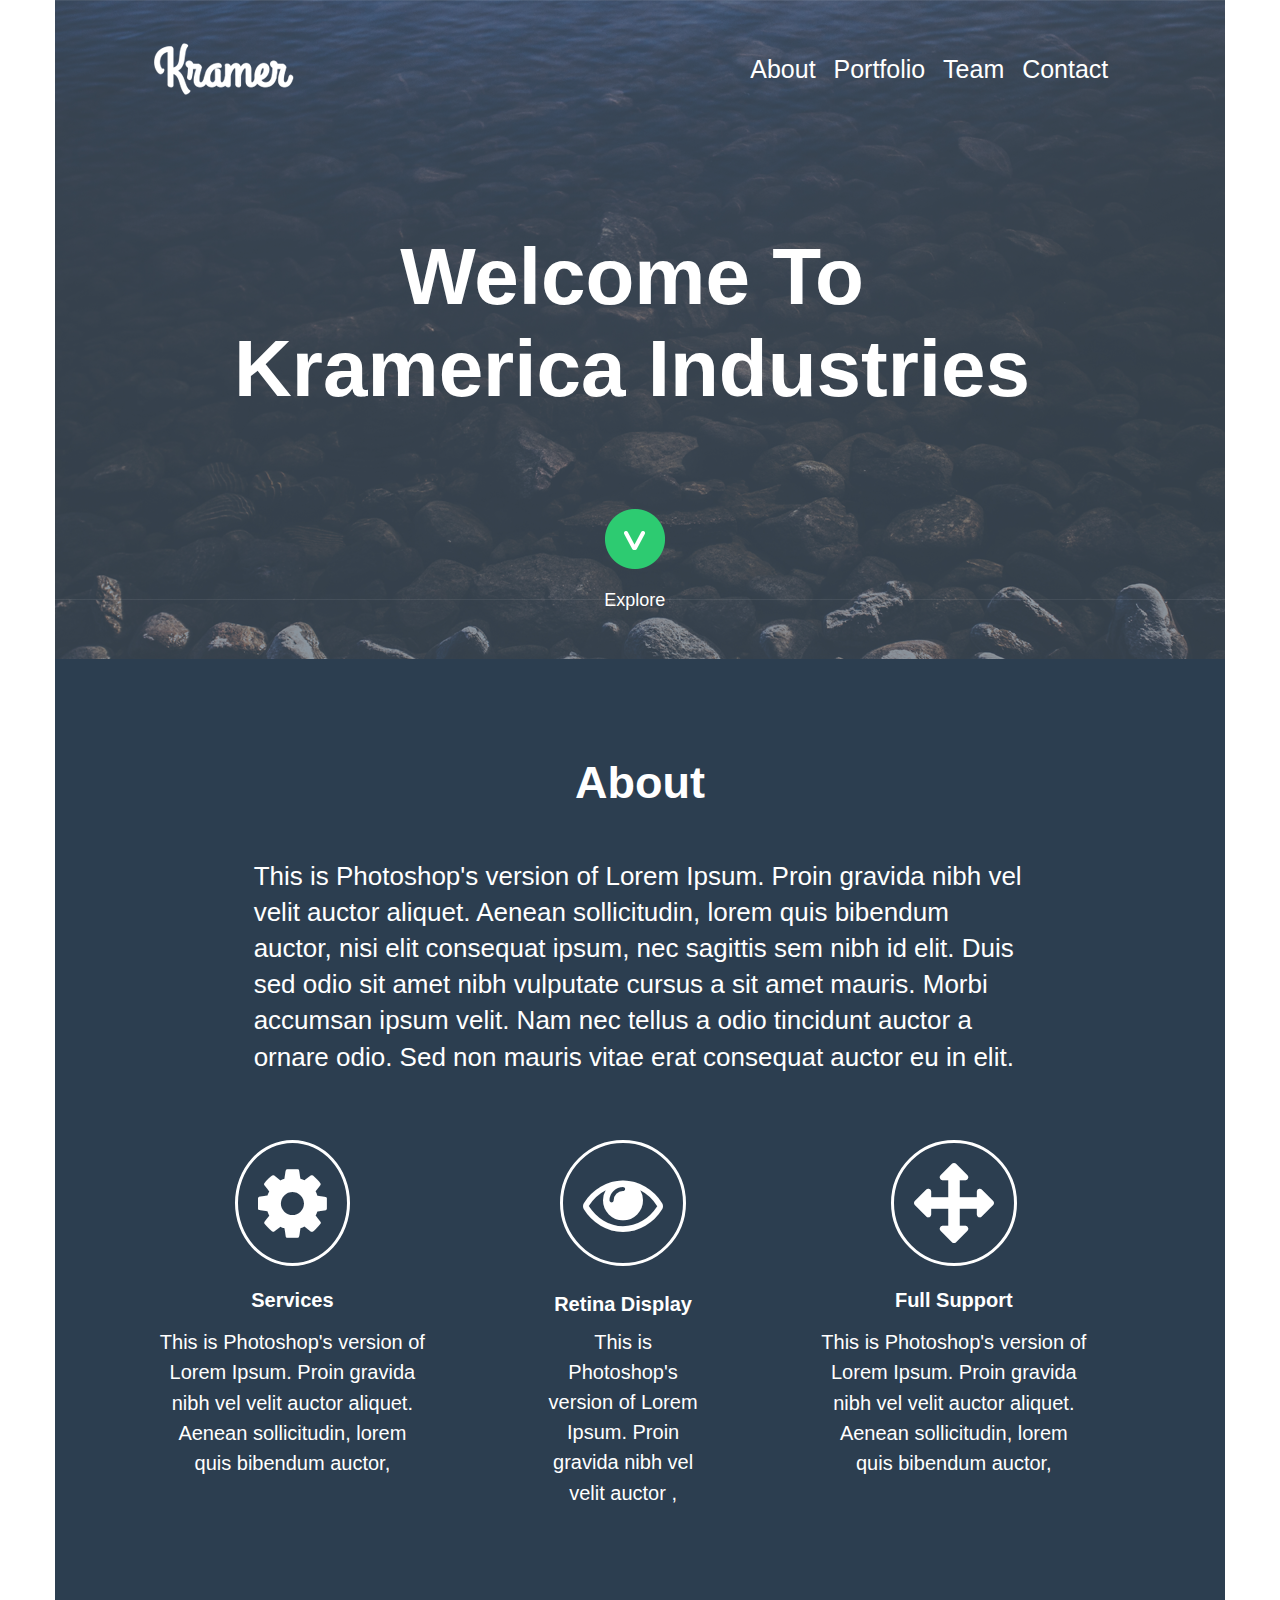
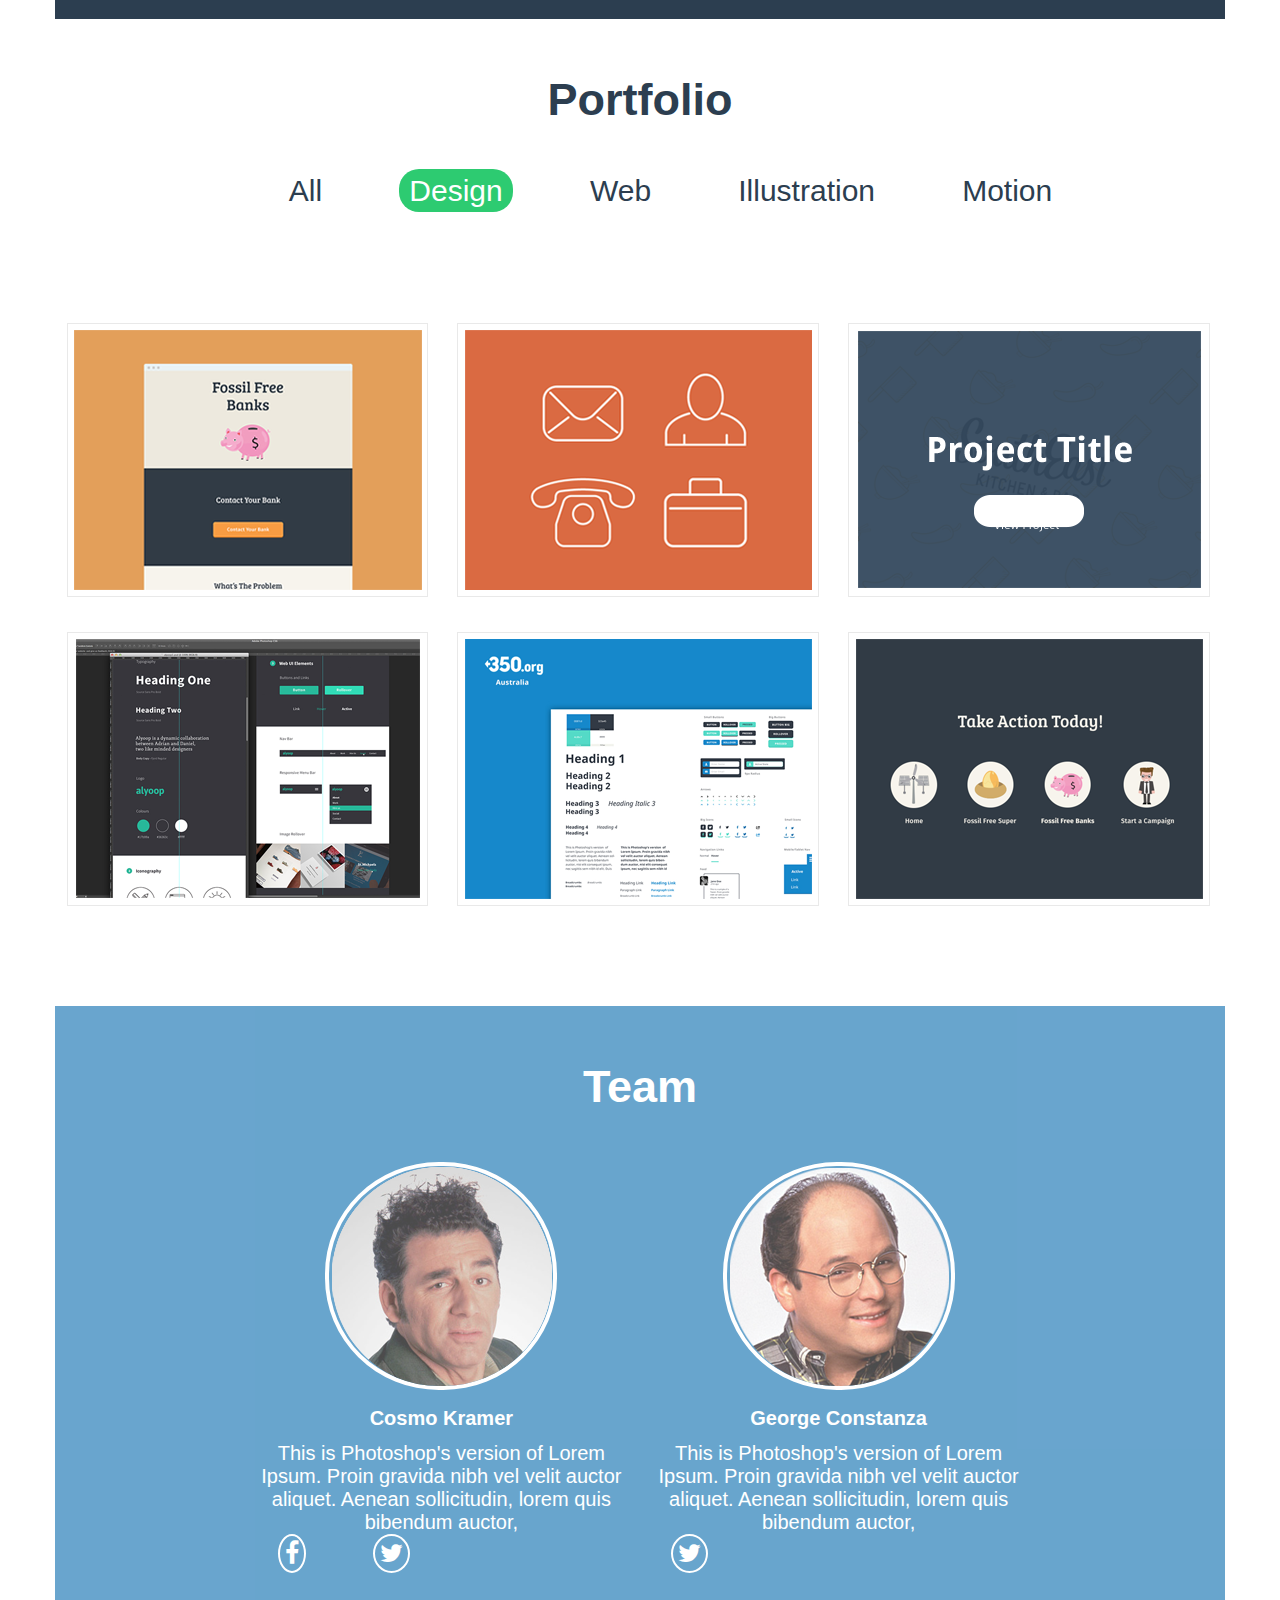
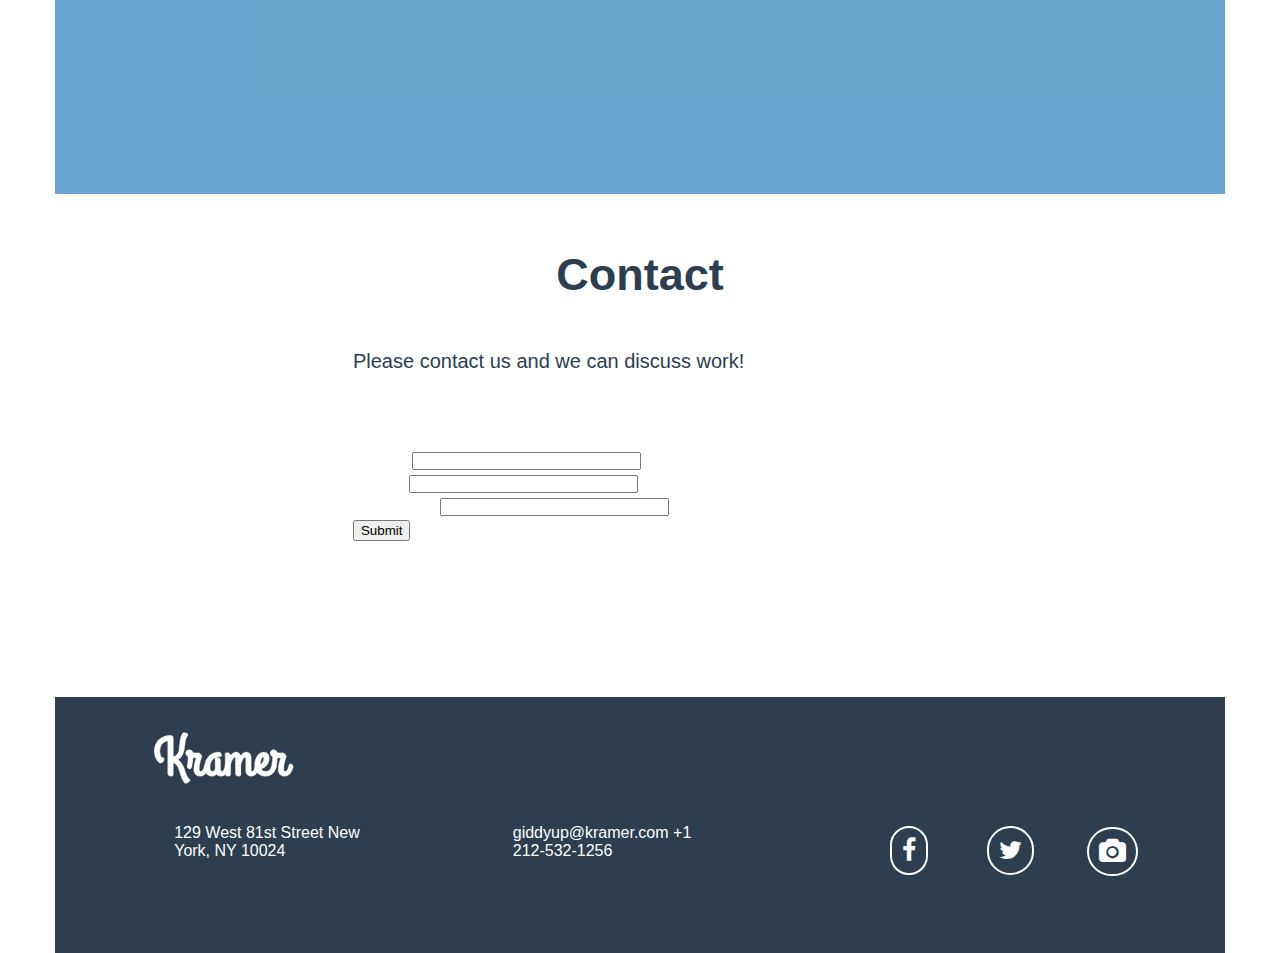
==== dz_10/index.html @ ff77cd56 "Initial commit" ====
<!DOCTYPE html>
<html>
<head>
  <meta charset="utf-8" />
  <title>Index</title>
  <link rel="stylesheet" href="css/style.css" />
  <link href="http://maxcdn.bootstrapcdn.com/font-awesome/4.2.0/css/font-awesome.min.css" rel="stylesheet">
  <link href="/css/print.css" media="print" rel="stylesheet" type="text/css" />
  <!--[if IE]>
    <link href="/css/ie.css" media="screen, projection" rel="stylesheet" type="text/css" />
  <![endif]--> 
</head>

  <body>
    <main class="wrapper">
      <div class="pre-header">
        <div class="video">
            <video autoplay="autoplay" loop="loop" poster="video/fon.png" >
              <source src="video/main-video.webm" type="video/webm">
            </video>
        </div>
        
        <header class="header">
            <h1>
                <a href="index.html">
                    <img src="images/Kramer_logo.png" alt="Kramer" />Kramer
                </a>
            </h1>
            <nav class="nav-main">
                <!-- for mobile-->
                <ul class="mobile-main-menu">
                    <li>&#9776; Menu
                      <ul class="mobile-menu">
                        <li class="active"><a href="#about">About</a></li>
                        <li><a href="#portfolio">Portfolio</a></li>
                        <li><a href="#team">Team</a></li>
                        <li><a href="#contact">Contact</a></li>
                      </ul>    
                    </li>
                </ul> 

                <ul class="main-menu">
                    <li class="active"><a href="#about">About</a></li>
                    <li><a href="#portfolio">Portfolio</a></li>
                    <li><a href="#team">Team</a></li>
                    <li><a href="#contact">Contact</a></li>
                </ul>
            </nav>
        </header>

                
        <h2 class="head-hello">Welcome To Kramerica Industries</h2>
        <button class="head-butt"><a href="#about">Explore</a></button>
      </div>
    
      <section class="about">
          <h3><a name="about">About</a></h3>
          <article class="short-sumary">
                <p>
                  This is Photoshop's version  of Lorem Ipsum. Proin gravida nibh vel velit auctor aliquet. Aenean sollicitudin, lorem quis bibendum auctor, nisi elit consequat ipsum, nec sagittis sem nibh id elit. Duis sed odio sit amet nibh vulputate cursus a sit amet mauris. Morbi accumsan ipsum velit. Nam nec tellus a odio tincidunt auctor a ornare odio. Sed non  mauris vitae erat consequat auctor eu in elit.
                </p>
          </article>
          <ul class="services-info">
            <li>
                <i class="fa fa-cog fa-4x"></i>
                <!--<img src="images/shester.png" alt="Services" />-->
                <h4>Services</h4>
                <p>
                  This is Photoshop's version  of Lorem Ipsum. Proin gravida nibh vel velit auctor aliquet. Aenean sollicitudin, lorem quis bibendum auctor,
                </p>
            </li>
            <li>
                <i class="fa fa-eye fa-4x"></i>
                <!--<img src="images/oko.png" alt="Retina Display" />-->
                <h4>Retina Display</h4>
                <p>
                  This is Photoshop's version  of Lorem Ipsum. Proin gravida nibh vel velit auctor ,
                </p>
            </li>
            <li>
                <!--<img src="images/instrum.png" alt="Full Support" />-->
                <i class="fa fa-arrows fa-4x"></i>
                <h4>Full Support</h4>
                <p>
                  This is Photoshop's version  of Lorem Ipsum. Proin gravida nibh vel velit auctor aliquet. Aenean sollicitudin, lorem quis bibendum auctor,
                </p>
            </li>
          </ul>
      </section>

      <section class="portfolio">
          <h3><a name="portfolio">Portfolio</a></h3>

          <ul class="portfolio-menu">
            <li><a href="#">All</a></li>
            <li class="active"><a href="#">Design</a></li>
            <li><a href="#">Web</a></li>
            <li><a href="#">Illustration</a></li>
            <li><a href="#">Motion</a></li>
          </ul> 

          <ul class="photo-list">
            <li class="top top-t">
              <img src="images/fossil.png" alt="Fossil Free Banks" />
            </li>
            <li class="top top-t">
              <img src="images/blok_contact.png" alt="Block contact" />
            </li>
            <li class="top midl">
              <img src="images/prodject.png" alt="Project title" />
            </li>
            <li class="bottom midl">
              <img src="images/heading.png" alt="Heading One" />
            </li>
            <li class="bottom bot">
              <img src="images/australia.png" alt="+350.org" />
            </li>
            <li class="bottom bot">
              <img src="images/take_aktion.png" alt="Take Action Today" />
            </li>
          </ul> 

      </section>
      <section class="team">
           <h3><a name="team">Team</a></h3>
           <ul class="team-menu">
            <li>
              <img src="images/Kramer.png" alt="Heading One" />
              <article>
                <h4>Cosmo Kramer</h4>
                <p>
                  This is Photoshop's version  of Lorem Ipsum. Proin gravida nibh vel velit auctor aliquet. Aenean sollicitudin, lorem quis bibendum auctor,
                </p>  
              </article>
              <ul class="social-networks">
                  <li class="facebook"><a href="#"><i class="fa fa-facebook"></i></a></li>
                  <li class="twitter"><a href="#"><i class="fa fa-twitter"></i></a></li>
               </ul> 
            </li>
            <li class="george">
              <img src="images/constanza.png" alt="Constanza" />
              <article>
                <h4>George Constanza</h4>
                <p>
                  This is Photoshop's version  of Lorem Ipsum. Proin gravida nibh vel velit auctor aliquet. Aenean sollicitudin, lorem quis bibendum auctor,
                </p>
              </article>
                <ul class="social-networks">
                  <li class="twitter"><a href="#"><i class="fa fa-twitter"></i></a></li>
                </ul> 
              
            </li>
          </ul> 
      </section>
      <section class="contact">
           <h3><a name="contact">Contact</a></h3>
           <p>Please contact us and we can discuss work!</p>
           <form action="#">
                <ul class="you-contact-info">
                  <li>
                    <label for="firstname">Name </label>
                    <input type="text" name="firstname" id="firstname" size="30" /> 
                  </li>
                  <li>
                    <label for="mail">Email </label>
                    <input type="text" name="mail" id="mail" size="30" /> 
                  </li>
                  <li>
                    <label for="message">Message </label>
                    <input type="text" name="message" id="message" size="30" /> 
                  </li>
                </ul>  
                <button class="submit-contact">Submit</button>
                
           </form>

           <dl class="our-contact">
              <dt>Address</dt>
                <dd>
                  129 West 81st Street
                  New York, NY 1002
                </dd>
              <dt>Email</dt>
                <dd>
                  giddyup@kramer.com
                </dd>
              <dt>Phone</dt>
                <dd>
                  +1 212-532-1256
                </dd>
            </dl>

      </section>
      

      <footer>

        <a href="index.html" class="footer-logo">
          <img src="images/Kramer_logo.png" alt="Kramer" />Kramer
        </a>

        <ul>
            <li>
                <p>
                  129 West 81st Street
                  New York, NY 10024
                </p>
            </li>

            <li>
              <p>
                giddyup@kramer.com
                +1 212-532-1256
              </p>
            </li>
            <li>
                <ul class="soc-network-footer">
                  <li class="facebook"><a href="#"><i class="fa fa-facebook"></i></a></li>
                  <li class="twitter"><a href="#"><i class="fa fa-twitter"></i></a></li>
                  <li class="instagram"><a href="#"><i class="fa fa-camera"></i></a></li>
                </ul> 
            </li>

        </ul>

      </footer>
    </main>
  </body>
</html>
---- dz_10/css/style.css ----
/*----------------------------------------------------------------------------------*/
/*------------------------------RESET DEFAULT STYLES--------------------------------*/
/*----------------------------------------------------------------------------------*/
@import "http://fonts.googleapis.com/css?family=Open+Sans";
@import "http://allfont.ru/css/?fonts=droid-serif";
/* line 4, ../sass/_resett.scss */
html, body {
  width: 100%;
  height: 100%;
}

/* line 5, ../sass/_resett.scss */
body {
  padding: 0;
  margin: 0;
  font: 1.25em 'Droid Sans', 'Myriad Pro', Arial, sans-serif;
  color: #fff;
}

/*20px*/
/* line 6, ../sass/_resett.scss */
div, p, a, span, em, strong, img, h1, h2, h3, h4, h5, h6, ul, ol, li, dl, dt, dd, table, td, tr, form, fieldset, label, select, input, textarea {
  padding: 0;
  margin: 0;
  outline: none;
  list-style: none;
}

/* line 12, ../sass/_resett.scss */
select, input, textarea {
  font-size: 12px;
  vertical-align: middle;
}

/* line 13, ../sass/_resett.scss */
textarea {
  vertical-align: top;
}

/* line 14, ../sass/_resett.scss */
:focus {
  outline: none;
}

/* line 15, ../sass/_resett.scss */
input[type=submit] {
  cursor: pointer;
}

/* line 16, ../sass/_resett.scss */
img, fieldset {
  border: 0;
}

/* line 17, ../sass/_resett.scss */
table {
  border-collapse: collapse;
  border-spacing: 0;
}

/* line 18, ../sass/_resett.scss */
a:link, a:visited {
  font: 1.25em 'Droid Sans', Arial, sans-serif;
  color: #fff;
  text-decoration: none;
}

/*20px*/
/* line 19, ../sass/_resett.scss */
a:hover {
  text-decoration: none;
}

/*----------------------------------------------------------------------------------*/
/*-------------------------------------DEFAULT CLASSES------------------------------*/
/*----------------------------------------------------------------------------------*/
/* line 23, ../sass/_resett.scss */
.float-r {
  float: right !important;
}

/* line 24, ../sass/_resett.scss */
.float-l {
  float: left !important;
}

/* line 25, ../sass/_resett.scss */
.no-float {
  float: none !important;
}

/* line 26, ../sass/_resett.scss */
.no-border {
  border: 0 !important;
}

/* line 27, ../sass/_resett.scss */
.no-bg {
  background: none !important;
}

/* line 28, ../sass/_resett.scss */
.no-margin {
  margin: 0 !important;
}

/* line 29, ../sass/_resett.scss */
.no-padding {
  padding: 0 !important;
}

/* line 30, ../sass/_resett.scss */
.no-display {
  display: none !important;
}

/* line 31, ../sass/_resett.scss */
.display {
  display: block !important;
}

/* line 32, ../sass/_resett.scss */
.inline {
  display: inline !important;
}

/* line 33, ../sass/_resett.scss */
.overflow {
  overflow: hidden !important;
}

/* line 34, ../sass/_resett.scss */
.align-r {
  text-align: right !important;
}

/* line 35, ../sass/_resett.scss */
.align-l {
  text-align: left !important;
}

/* line 36, ../sass/_resett.scss */
.align-c {
  text-align: center !important;
}

/* line 37, ../sass/_resett.scss */
.clear {
  clear: both;
}

/* Welcome to Compass.
 * In this file you should write your main styles. (or centralize your imports)
 * Import this file using the following HTML or equivalent:
 * <link href="/stylesheets/screen.css" media="screen, projection" rel="stylesheet" type="text/css" /> */
/* line 14, ../../../susy-2.1.3/sass/susy/language/susy/_box-sizing.scss */
*, *:before, *:after {
  -moz-box-sizing: border-box;
  -webkit-box-sizing: border-box;
  box-sizing: border-box;
}

    /*@media (min-width: 481px) and (max-width: 768px){
            
      }
          
      @media (min-width: 769px) and (max-width: 1024px){
          
      }

      @media (min-width: 1025px){
          
      }*/
/* line 58, ../sass/_grids.scss */
main.wrapper {
  max-width: 1170px;
  margin-left: auto;
  margin-right: auto;
  overflow: hidden;
  *zoom: 1;
  /********************************/
  /*******************************/
  /************************************/
  /***********************************/
  /************************************/
  /***********************************/
  /************************************/
  /***********************************/
  /************************************/
  /***********************************/
}
/* line 12, ../../../susy-2.1.3/sass/susy/output/support/_clearfix.scss */
main.wrapper:after {
  content: " ";
  display: block;
  clear: both;
}
/* line 63, ../sass/_grids.scss */
main.wrapper .pre-header header.header {
  overflow: hidden;
  *zoom: 1;
  width: 100%;
  float: left;
  margin-left: 0;
  margin-right: 0;
  padding-top: 3.67%;
}
/* line 67, ../sass/_grids.scss */
main.wrapper .pre-header header.header h1 {
  margin-left: 8.48899%;
  max-width: 140px;
  max-height: 71px;
  overflow: hidden;
  *zoom: 1;
  float: left;
}
/* line 77, ../sass/_grids.scss */
main.wrapper .pre-header header.header nav.nav-main ul.mobile-main-menu {
  padding-top: 2%;
  width: 32.08811%;
  float: right;
  margin-right: 0;
}
@media (min-width: 481px) {
  /* line 77, ../sass/_grids.scss */
  main.wrapper .pre-header header.header nav.nav-main ul.mobile-main-menu {
    display: none;
  }
}
/* line 84, ../sass/_grids.scss */
main.wrapper .pre-header header.header nav.nav-main ul.mobile-main-menu li {
  font-size: 1.35em;
}
/* line 87, ../sass/_grids.scss */
main.wrapper .pre-header header.header nav.nav-main ul.mobile-main-menu li ul.mobile-menu {
  display: none;
}
/* line 92, ../sass/_grids.scss */
main.wrapper .pre-header header.header nav.nav-main ul.mobile-main-menu li ul.mobile-menu li {
  font-size: 0.75em;
}
/* line 97, ../sass/_grids.scss */
main.wrapper .pre-header header.header nav.nav-main ul.mobile-main-menu li:hover ul.mobile-menu {
  display: block;
}
/* line 104, ../sass/_grids.scss */
main.wrapper .pre-header header.header nav.nav-main ul.main-menu {
  display: none;
  padding-top: 1%;
  overflow: hidden;
  *zoom: 1;
}
@media (min-width: 481px) and (max-width: 768px) {
  /* line 104, ../sass/_grids.scss */
  main.wrapper .pre-header header.header nav.nav-main ul.main-menu {
    display: block;
    width: 49.06609%;
    float: right;
    margin-right: 0;
  }
}
@media (min-width: 769px) and (max-width: 1024px) {
  /* line 104, ../sass/_grids.scss */
  main.wrapper .pre-header header.header nav.nav-main ul.main-menu {
    display: block;
    width: 49.06609%;
    float: right;
    margin-right: 0;
  }
}
@media (min-width: 1025px) {
  /* line 104, ../sass/_grids.scss */
  main.wrapper .pre-header header.header nav.nav-main ul.main-menu {
    display: block;
    width: 40.5771%;
    float: right;
    margin-right: 0;
  }
}
/* line 123, ../sass/_grids.scss */
main.wrapper .pre-header header.header nav.nav-main ul.main-menu li {
  display: inline;
  margin-right: 2.6%;
}
/* line 128, ../sass/_grids.scss */
main.wrapper .pre-header header.header nav.nav-main ul.main-menu li.active a {
  color: #fff;
}
/* line 137, ../sass/_grids.scss */
main.wrapper .pre-header h2.head-hello {
  width: 66.04406%;
  float: left;
  margin-right: 1.86783%;
  margin-left: 16.97797%;
  font-weight: bold;
  text-align: center;
  margin-top: 10%;
  margin-bottom: 8%;
  font-size: 2em;
  line-height: 100%;
}
@media (min-width: 481px) and (max-width: 768px) {
  /* line 137, ../sass/_grids.scss */
  main.wrapper .pre-header h2.head-hello {
    font-size: 2.5em;
    line-height: 105%;
  }
}
@media (min-width: 769px) and (max-width: 1024px) {
  /* line 137, ../sass/_grids.scss */
  main.wrapper .pre-header h2.head-hello {
    width: 69.77971%;
    float: left;
    margin-right: 1.80057%;
    margin-left: 14.43128%;
    font-size: 3em;
    line-height: 110%;
  }
}
@media (min-width: 1025px) {
  /* line 137, ../sass/_grids.scss */
  main.wrapper .pre-header h2.head-hello {
    width: 69.77971%;
    float: left;
    margin-right: 1.80057%;
    margin-left: 14.43128%;
    font-size: 4em;
    line-height: 115%;
  }
}
/* line 167, ../sass/_grids.scss */
main.wrapper .pre-header .video {
  width: 100%;
  float: left;
  margin-left: 0;
  margin-right: 0;
  position: relative;
}
/* line 170, ../sass/_grids.scss */
main.wrapper .pre-header .video video {
  position: absolute;
  top: 0px;
  left: 0px;
  min-width: 100%;
  min-height: 100%;
  z-index: -1;
  background: url(video/fon.png) no-repeat;
  background-size: cover;
  background-attachment: scroll;
}
/* line 184, ../sass/_grids.scss */
main.wrapper .pre-header button.head-butt {
  margin-left: 38.20044%;
  border: none;
  background: url(../images/neddle.png) no-repeat;
  background-position: center;
  background-position-y: 0;
  padding-top: 16%;
  text-align: center;
  margin-bottom: 20%;
}
/* line 190, ../sass/_grids.scss */
main.wrapper .pre-header button.head-butt a {
  font: 1.35em 'Droid Serif', arial;
  color: #fff;
  line-height: 115%;
}
@media (min-width: 481px) and (max-width: 768px) {
  /* line 184, ../sass/_grids.scss */
  main.wrapper .pre-header button.head-butt {
    margin-left: 46.43475%;
    padding-top: 8%;
    margin-bottom: 1%;
  }
}
@media (min-width: 769px) and (max-width: 1024px) {
  /* line 184, ../sass/_grids.scss */
  main.wrapper .pre-header button.head-butt {
    margin-left: 46.43475%;
    padding-top: 9%;
    margin-bottom: 3.3%;
  }
}
@media (min-width: 1025px) {
  /* line 184, ../sass/_grids.scss */
  main.wrapper .pre-header button.head-butt {
    margin-left: 46.43475%;
    padding-top: 7%;
    margin-bottom: 4%;
  }
}
/* line 218, ../sass/_grids.scss */
main.wrapper section.about {
  width: 100%;
  float: left;
  margin-left: 0;
  margin-right: 0;
  padding-top: 9.23%;
  /*110px*/
  padding-bottom: 9.23%;
  /*110px*/
  background-color: #2c3e50;
}
/* line 226, ../sass/_grids.scss */
main.wrapper section.about h3 {
  text-align: center;
  margin-bottom: 5.08%;
  /*65px*/
  font-weight: bold;
  font-size: 2.25em;
  line-height: 70%;
}
/* line 230, ../sass/_grids.scss */
main.wrapper section.about article.short-sumary {
  width: 83.02203%;
  float: left;
  margin-right: 1.86783%;
  margin-left: 8.48899%;
  margin-bottom: 5.56%;
}
/* line 233, ../sass/_grids.scss */
main.wrapper section.about article.short-sumary p {
  font: 1em 'Droid Serif', arial;
  line-height: 139%;
}
@media (min-width: 481px) {
  /* line 230, ../sass/_grids.scss */
  main.wrapper section.about article.short-sumary {
    width: 66.04406%;
    float: left;
    margin-right: 1.86783%;
    margin-left: 16.97797%;
  }
  /* line 239, ../sass/_grids.scss */
  main.wrapper section.about article.short-sumary p {
    font-size: 1.3em;
  }
}
/* line 246, ../sass/_grids.scss */
main.wrapper section.about ul.services-info {
  overflow: hidden;
  *zoom: 1;
  width: 100%;
  float: left;
  margin-left: 0;
  margin-right: 0;
}
/* line 250, ../sass/_grids.scss */
main.wrapper section.about ul.services-info li {
  text-align: center;
  width: 91.51101%;
  float: left;
  margin-right: 1.86783%;
  margin-left: 8.48899%;
}
/* line 254, ../sass/_grids.scss */
main.wrapper section.about ul.services-info li i {
  border-radius: 50%;
  border: 3px solid #fff;
  margin-bottom: 8%;
  padding: 20px;
}
/* line 260, ../sass/_grids.scss */
main.wrapper section.about ul.services-info li h4 {
  margin-bottom: 5%;
  /*55px*/
  font-size: 1em;
  line-height: 128%;
}
/* line 265, ../sass/_grids.scss */
main.wrapper section.about ul.services-info li p {
  margin: 1.7%;
  /*5px*/
  font: 1em 'Droid Serif', arial;
  line-height: 151%;
}
@media (min-width: 481px) and (max-width: 768px) {
  /* line 246, ../sass/_grids.scss */
  main.wrapper section.about ul.services-info {
    width: 66.04406%;
    float: left;
    margin-right: 1.86783%;
    margin-left: 16.97797%;
  }
}
@media (min-width: 769px) {
  /* line 246, ../sass/_grids.scss */
  main.wrapper section.about ul.services-info {
    width: 83.02203%;
    float: left;
    margin-right: 1.86783%;
    margin-left: 8.48899%;
  }
  /* line 280, ../sass/_grids.scss */
  main.wrapper section.about ul.services-info li {
    display: inline;
    width: 28.42514%;
    float: left;
    margin-right: 2.2498%;
    margin-left: 0%;
  }
  /* line 285, ../sass/_grids.scss */
  main.wrapper section.about ul.services-info li:nth-child(2n+2) {
    width: 18.20016%;
    float: left;
    margin-right: 2.2498%;
    margin-left: 8.48899%;
  }
  /* line 288, ../sass/_grids.scss */
  main.wrapper section.about ul.services-info li:nth-child(2n+2) i {
    margin-bottom: 15%;
  }
  /* line 292, ../sass/_grids.scss */
  main.wrapper section.about ul.services-info li:last-child {
    margin-left: 8.48899%;
  }
}
/* line 311, ../sass/_grids.scss */
main.wrapper section.portfolio {
  width: 100%;
  float: left;
  margin-left: 0;
  margin-right: 0;
  padding-top: 5.56%;
  /*65px*/
  padding-bottom: 5.56%;
}
/* line 316, ../sass/_grids.scss */
main.wrapper section.portfolio h3 {
  text-align: center;
  margin-bottom: 5.08%;
  /*65px*/
  font-weight: bold;
  font-size: 2.25em;
  line-height: 70%;
  color: #2C3E50;
}
/* line 321, ../sass/_grids.scss */
main.wrapper section.portfolio ul.portfolio-menu {
  text-align: center;
  margin-bottom: 10%;
  /*115px*/
}
/* line 324, ../sass/_grids.scss */
main.wrapper section.portfolio ul.portfolio-menu li {
  display: inline;
  margin-left: 1%;
}
/* line 327, ../sass/_grids.scss */
main.wrapper section.portfolio ul.portfolio-menu li a {
  color: #2C3E50;
  font-size: 1em;
  line-height: 80%;
  padding: 0.44% 0.88%;
  /*5px 10px*/
}
@media (min-width: 481px) and (max-width: 768px) {
  /* line 324, ../sass/_grids.scss */
  main.wrapper section.portfolio ul.portfolio-menu li {
    margin-left: 2%;
  }
  /* line 336, ../sass/_grids.scss */
  main.wrapper section.portfolio ul.portfolio-menu li a {
    font-size: 1.25em;
    line-height: 94%;
  }
}
@media (min-width: 769px) {
  /* line 324, ../sass/_grids.scss */
  main.wrapper section.portfolio ul.portfolio-menu li {
    margin-left: 5.22%;
  }
  /* line 344, ../sass/_grids.scss */
  main.wrapper section.portfolio ul.portfolio-menu li a {
    font-size: 1.5em;
    line-height: 104%;
  }
}
/* line 351, ../sass/_grids.scss */
main.wrapper section.portfolio ul.portfolio-menu li.active a {
  color: #fff;
  background-color: #2DCB71;
  -webkit-border-radius: 20px;
  -moz-border-radius: 20px;
  -ms-border-radius: 20px;
  border-radius: 20px;
}
/* line 359, ../sass/_grids.scss */
main.wrapper section.portfolio ul.photo-list {
  width: 83.02203%;
  float: left;
  margin-right: 1.86783%;
  margin-left: 12.73348%;
}
/* line 363, ../sass/_grids.scss */
main.wrapper section.portfolio ul.photo-list li img {
  border: 1px solid #E9E9E9;
  margin-bottom: 2.6%;
}
@media (min-width: 481px) and (max-width: 768px) {
  /* line 359, ../sass/_grids.scss */
  main.wrapper section.portfolio ul.photo-list {
    width: 49.06609%;
    float: left;
    margin-right: 1.86783%;
    margin-left: 25.46696%;
  }
}
@media (min-width: 769px) and (max-width: 1024px) {
  /* line 359, ../sass/_grids.scss */
  main.wrapper section.portfolio ul.photo-list {
    width: 83.02203%;
    float: left;
    margin-right: 1.86783%;
    margin-left: 11.88458%;
  }
  /* line 378, ../sass/_grids.scss */
  main.wrapper section.portfolio ul.photo-list li {
    margin: 0 1% 0 1%;
  }
  /* line 380, ../sass/_grids.scss */
  main.wrapper section.portfolio ul.photo-list li img {
    padding: 0.5%;
  }
  /* line 383, ../sass/_grids.scss */
  main.wrapper section.portfolio ul.photo-list li.top-t {
    display: inline;
  }
  /* line 386, ../sass/_grids.scss */
  main.wrapper section.portfolio ul.photo-list li.midl {
    display: inline;
  }
  /* line 389, ../sass/_grids.scss */
  main.wrapper section.portfolio ul.photo-list li.bot {
    display: inline;
  }
}
@media (min-width: 1025px) {
  /* line 359, ../sass/_grids.scss */
  main.wrapper section.portfolio ul.photo-list {
    width: 100%;
    float: left;
    margin-left: 0;
    margin-right: 0;
    margin-left: 0%;
  }
  /* line 398, ../sass/_grids.scss */
  main.wrapper section.portfolio ul.photo-list li {
    margin: 0 1% 0 1%;
  }
  /* line 400, ../sass/_grids.scss */
  main.wrapper section.portfolio ul.photo-list li img {
    padding: 0.5%;
  }
  /* line 403, ../sass/_grids.scss */
  main.wrapper section.portfolio ul.photo-list li.top {
    display: inline;
  }
  /* line 406, ../sass/_grids.scss */
  main.wrapper section.portfolio ul.photo-list li.bottom {
    display: inline;
  }
}
/* line 418, ../sass/_grids.scss */
main.wrapper section.team {
  width: 100%;
  float: left;
  margin-left: 0;
  margin-right: 0;
  background-color: #297FB9;
  opacity: 0.7;
  padding-top: 5.56%;
  /*65px*/
  padding-bottom: 5.56%;
}
/* line 425, ../sass/_grids.scss */
main.wrapper section.team h3 {
  text-align: center;
  margin-bottom: 5.08%;
  /*65px*/
  font-weight: bold;
  font-size: 2.25em;
  line-height: 70%;
}
/* line 429, ../sass/_grids.scss */
main.wrapper section.team ul.team-menu {
  width: 74.53304%;
  float: left;
  margin-right: 1.86783%;
  margin-left: 16.97797%;
  text-align: center;
  margin-bottom: 10%;
  /*115px*/
}
/* line 434, ../sass/_grids.scss */
main.wrapper section.team ul.team-menu li {
  margin-bottom: 3.16%;
}
/* line 436, ../sass/_grids.scss */
main.wrapper section.team ul.team-menu li img {
  border: 4px solid #fff;
  -webkit-border-radius: 49%;
  -moz-border-radius: 49%;
  -ms-border-radius: 49%;
  border-radius: 49%;
  margin-bottom: 3.16%;
}
/* line 441, ../sass/_grids.scss */
main.wrapper section.team ul.team-menu li h4 {
  margin-bottom: 3.16%;
}
/* line 444, ../sass/_grids.scss */
main.wrapper section.team ul.team-menu li ul.social-networks {
  width: 43.0522%;
  float: left;
  margin-right: 2.50604%;
  margin-left: 16.97797%;
}
/* line 447, ../sass/_grids.scss */
main.wrapper section.team ul.team-menu li ul.social-networks li {
  width: 20.6343%;
  float: left;
  margin-right: 5.82094%;
  display: inline;
}
/* line 450, ../sass/_grids.scss */
main.wrapper section.team ul.team-menu li ul.social-networks li i {
  border: 2px solid #fff;
  padding: 5px;
  -webkit-border-radius: 50%;
  -moz-border-radius: 50%;
  -ms-border-radius: 50%;
  border-radius: 50%;
}
@media (min-width: 481px) and (max-width: 768px) {
  /* line 459, ../sass/_grids.scss */
  main.wrapper section.team ul.team-menu li ul.social-networks {
    margin-left: 16.97797%;
  }
}
@media (min-width: 769px) {
  /* line 434, ../sass/_grids.scss */
  main.wrapper section.team ul.team-menu li {
    width: 43.0522%;
    float: left;
    margin-right: 2.50604%;
    display: inline;
  }
  /* line 466, ../sass/_grids.scss */
  main.wrapper section.team ul.team-menu li ul.social-networks {
    width: 100%;
    float: left;
    margin-left: 0;
    margin-right: 0;
  }
  /* line 468, ../sass/_grids.scss */
  main.wrapper section.team ul.team-menu li ul.social-networks li {
    width: 20.6343%;
    float: left;
    margin-right: 5.82094%;
  }
}
/* line 481, ../sass/_grids.scss */
main.wrapper section.contact {
  width: 100%;
  float: left;
  margin-left: 0;
  margin-right: 0;
  padding-top: 5.56%;
  /*65px*/
  padding-bottom: 5.56%;
}
/* line 486, ../sass/_grids.scss */
main.wrapper section.contact h3 {
  text-align: center;
  margin-bottom: 5.08%;
  /*65px*/
  font-weight: bold;
  font-size: 2.25em;
  line-height: 70%;
  color: #2C3E50;
}
/* line 491, ../sass/_grids.scss */
main.wrapper section.contact p {
  width: 49.06609%;
  float: left;
  margin-right: 1.86783%;
  margin-left: 25.46696%;
  margin-bottom: 6.41%;
  color: #2C3E50;
}
/* line 498, ../sass/_grids.scss */
main.wrapper section.contact form {
  width: 32.08811%;
  float: left;
  margin-right: 1.86783%;
  margin-left: 25.46696%;
}
/* line 502, ../sass/_grids.scss */
main.wrapper section.contact dl.our-contact {
  width: 15.11014%;
  float: left;
  margin-right: 1.86783%;
  margin-left: 8.48899%;
}
/* line 510, ../sass/_grids.scss */
main.wrapper footer {
  width: 100%;
  float: left;
  margin-left: 0;
  margin-right: 0;
  background-color: #2c3e50;
  padding-bottom: 6.41%;
}
/* line 515, ../sass/_grids.scss */
main.wrapper footer a {
  margin-left: 8.48899%;
  max-width: 140px;
  max-height: 60px;
  overflow: hidden;
  *zoom: 1;
  margin-top: 2.96%;
  margin-bottom: 2.73%;
  float: left;
}
/* line 526, ../sass/_grids.scss */
main.wrapper footer ul {
  width: 100%;
  float: left;
  margin-left: 0;
  margin-right: 0;
}
/* line 528, ../sass/_grids.scss */
main.wrapper footer ul li {
  width: 23.59913%;
  float: left;
  margin-right: 1.86783%;
  word-wrap: break-word;
}
/* line 531, ../sass/_grids.scss */
main.wrapper footer ul li p {
  font-size: 0.8em;
}
/* line 534, ../sass/_grids.scss */
main.wrapper footer ul li i {
  border: 2px solid #fff;
  padding: 5px;
  -webkit-border-radius: 50px;
  -moz-border-radius: 50px;
  -ms-border-radius: 50px;
  border-radius: 50px;
}
/* line 539, ../sass/_grids.scss */
main.wrapper footer ul li:first-child {
  margin-left: 4.24449%;
}
/* line 542, ../sass/_grids.scss */
main.wrapper footer ul li:last-child {
  width: 40.5771%;
  float: left;
  margin-right: 1.86783%;
}
/* line 545, ../sass/_grids.scss */
main.wrapper footer ul li:last-child ul li {
  display: inline;
  margin-right: 0.5%;
}
@media (min-width: 481px) {
  /* line 554, ../sass/_grids.scss */
  main.wrapper footer ul li {
    display: inline;
    width: 18.20016%;
    float: left;
    margin-right: 2.2498%;
    margin-left: 8.48899%;
  }
  /* line 559, ../sass/_grids.scss */
  main.wrapper footer ul li i {
    padding: 10px;
  }
  /* line 562, ../sass/_grids.scss */
  main.wrapper footer ul li:first-child {
    margin-left: 10.18678%;
  }
  /* line 565, ../sass/_grids.scss */
  main.wrapper footer ul li:last-child {
    width: 28.42514%;
    float: left;
    margin-right: 2.2498%;
  }
  /* line 568, ../sass/_grids.scss */
  main.wrapper footer ul li:last-child ul li {
    margin-right: 2.5%;
  }
}

/*end wrapper*/
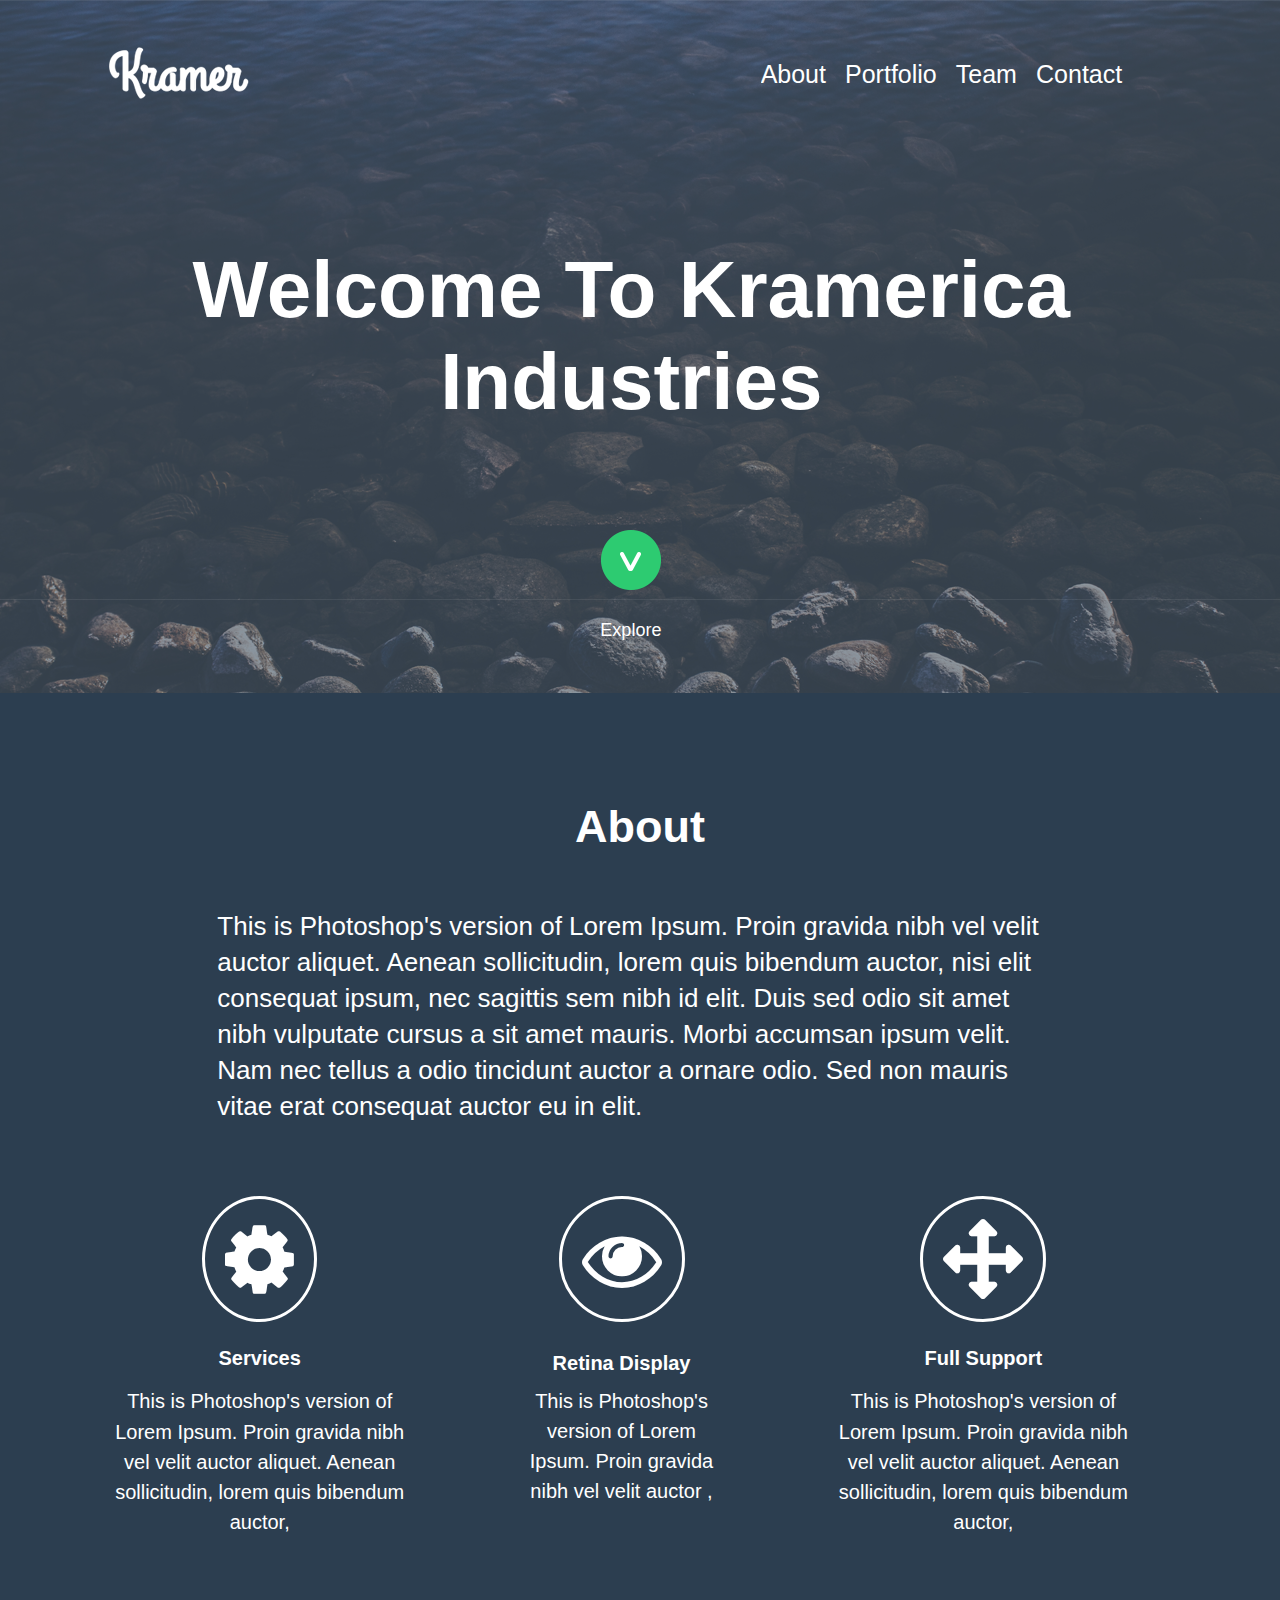
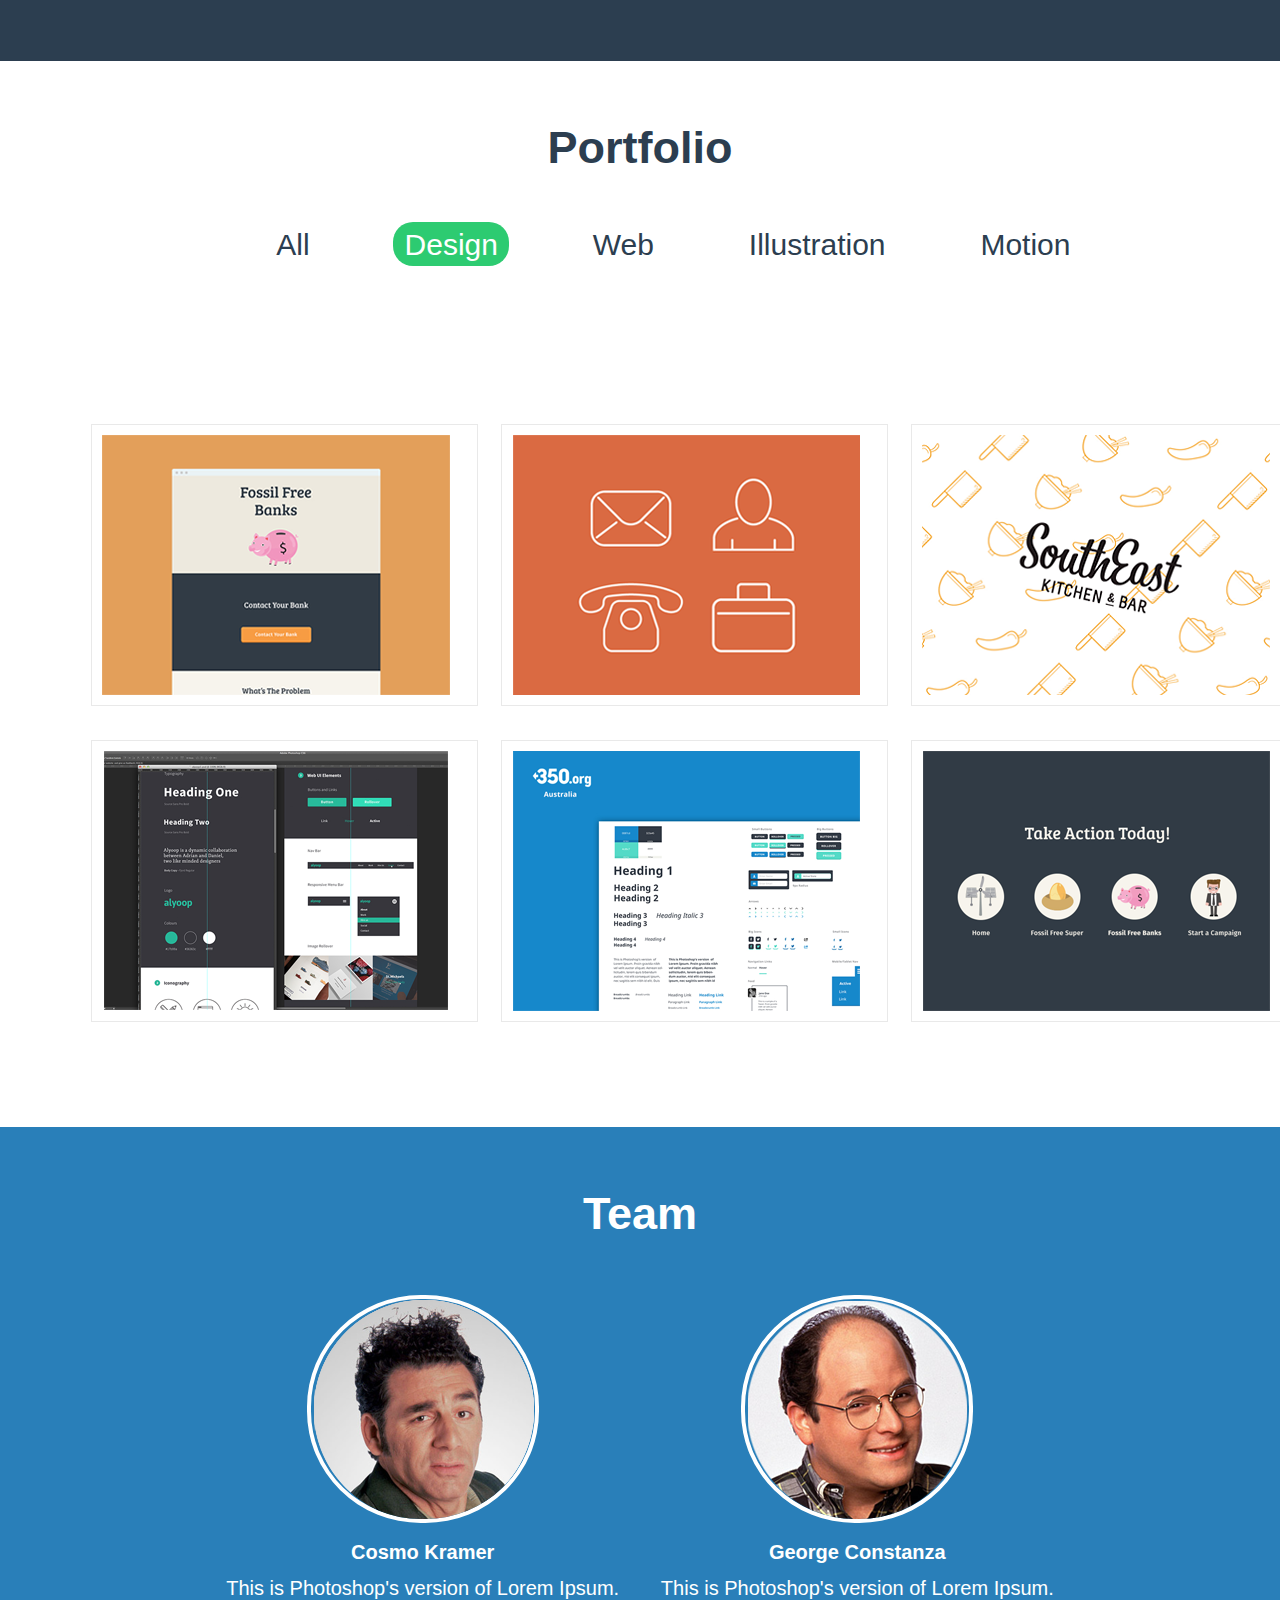
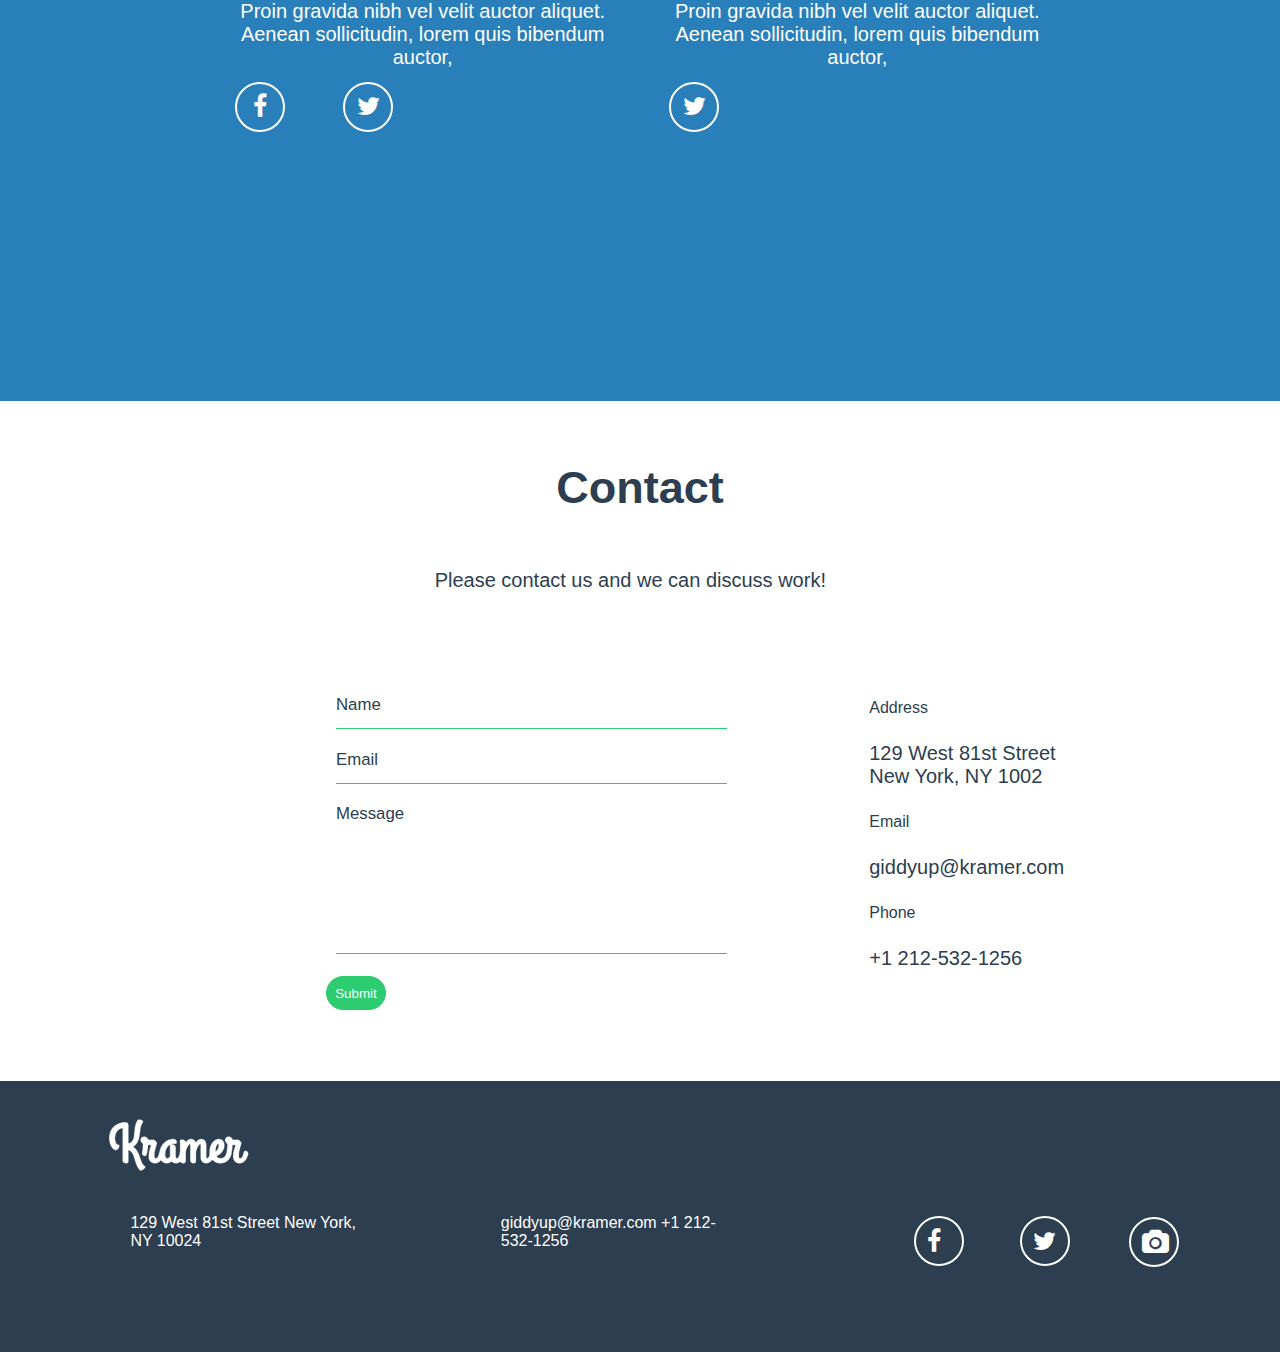
==== commit b29ea8cd: "Finish" ====
--- a/dz_10/index.html
+++ b/dz_10/index.html
@@ -3,8 +3,11 @@
 <head>
   <meta charset="utf-8" />
   <title>Index</title>
-  <link rel="stylesheet" href="css/style.css" />
+  <meta name="viewport" content="width=device-width, initial-scale=1, maximum-scale=1" />
   <link href="http://maxcdn.bootstrapcdn.com/font-awesome/4.2.0/css/font-awesome.min.css" rel="stylesheet">
+  
+  <link rel="stylesheet" href="css/style.css" /> 
+  <link href="/css/print.css" media="screen, projection" rel="stylesheet" />
   <link href="/css/print.css" media="print" rel="stylesheet" type="text/css" />
   <!--[if IE]>
     <link href="/css/ie.css" media="screen, projection" rel="stylesheet" type="text/css" />
@@ -12,47 +15,51 @@
 </head>
 
   <body>
-    <main class="wrapper">
-      <div class="pre-header">
-        <div class="video">
-            <video autoplay="autoplay" loop="loop" poster="video/fon.png" >
-              <source src="video/main-video.webm" type="video/webm">
-            </video>
-        </div>
+    <div class="pre-header">
         
-        <header class="header">
-            <h1>
-                <a href="index.html">
-                    <img src="images/Kramer_logo.png" alt="Kramer" />Kramer
-                </a>
-            </h1>
-            <nav class="nav-main">
-                <!-- for mobile-->
-                <ul class="mobile-main-menu">
-                    <li>&#9776; Menu
-                      <ul class="mobile-menu">
+        <video autoplay loop poster="video/fon.png">
+            <source src="video/main-video.mp4" type="video/mp4" />
+            <source src="video/main-video.webm" type="video/mkv" />
+            <source src="video/main-video.ogv" type="video/ogg" />
+        </video>
+        
+        <section class="wrapp">
+            <header class="header">
+                <h1>
+                    <a href="index.html">
+                        <img src="images/Kramer_logo.png" alt="Kramer" />Kramer
+                    </a>
+                </h1>
+                <nav class="nav-main">
+                    <!-- for mobile-->
+                    <ul class="mobile-main-menu">
+                        <li>&#9776; Menu
+                          <ul class="mobile-menu">
+                            <li class="active"><a href="#about">About</a></li>
+                            <li><a href="#portfolio">Portfolio</a></li>
+                            <li><a href="#team">Team</a></li>
+                            <li><a href="#contact">Contact</a></li>
+                          </ul>    
+                        </li>
+                    </ul> 
+
+                    <ul class="main-menu">
                         <li class="active"><a href="#about">About</a></li>
                         <li><a href="#portfolio">Portfolio</a></li>
                         <li><a href="#team">Team</a></li>
                         <li><a href="#contact">Contact</a></li>
-                      </ul>    
-                    </li>
-                </ul> 
-
-                <ul class="main-menu">
-                    <li class="active"><a href="#about">About</a></li>
-                    <li><a href="#portfolio">Portfolio</a></li>
-                    <li><a href="#team">Team</a></li>
-                    <li><a href="#contact">Contact</a></li>
-                </ul>
-            </nav>
-        </header>
-
+                    </ul>
+                </nav>
+            </header>
+       
                 
-        <h2 class="head-hello">Welcome To Kramerica Industries</h2>
-        <button class="head-butt"><a href="#about">Explore</a></button>
-      </div>
-    
+            <h2 class="head-hello">Welcome To Kramerica Industries</h2>
+            <button class="head-butt"><a href="#about">Explore</a></button>
+        </section>
+    </div>
+
+
+<!--ABOUT-->
       <section class="about">
           <h3><a name="about">About</a></h3>
           <article class="short-sumary">
@@ -63,7 +70,6 @@
           <ul class="services-info">
             <li>
                 <i class="fa fa-cog fa-4x"></i>
-                <!--<img src="images/shester.png" alt="Services" />-->
                 <h4>Services</h4>
                 <p>
                   This is Photoshop's version  of Lorem Ipsum. Proin gravida nibh vel velit auctor aliquet. Aenean sollicitudin, lorem quis bibendum auctor,
@@ -71,14 +77,12 @@
             </li>
             <li>
                 <i class="fa fa-eye fa-4x"></i>
-                <!--<img src="images/oko.png" alt="Retina Display" />-->
                 <h4>Retina Display</h4>
                 <p>
                   This is Photoshop's version  of Lorem Ipsum. Proin gravida nibh vel velit auctor ,
                 </p>
             </li>
             <li>
-                <!--<img src="images/instrum.png" alt="Full Support" />-->
                 <i class="fa fa-arrows fa-4x"></i>
                 <h4>Full Support</h4>
                 <p>
@@ -88,6 +92,7 @@
           </ul>
       </section>
 
+<!--PORTFOLIO-->
       <section class="portfolio">
           <h3><a name="portfolio">Portfolio</a></h3>
 
@@ -98,29 +103,68 @@
             <li><a href="#">Illustration</a></li>
             <li><a href="#">Motion</a></li>
           </ul> 
-
-          <ul class="photo-list">
-            <li class="top top-t">
-              <img src="images/fossil.png" alt="Fossil Free Banks" />
-            </li>
-            <li class="top top-t">
-              <img src="images/blok_contact.png" alt="Block contact" />
-            </li>
-            <li class="top midl">
-              <img src="images/prodject.png" alt="Project title" />
-            </li>
-            <li class="bottom midl">
-              <img src="images/heading.png" alt="Heading One" />
-            </li>
-            <li class="bottom bot">
-              <img src="images/australia.png" alt="+350.org" />
-            </li>
-            <li class="bottom bot">
-              <img src="images/take_aktion.png" alt="Take Action Today" />
+           
+
+          <ul class="bloks-list">
+
+            <li>
+              <div class="block-hover">
+                <a class="view-project">
+                  <h4>Project title</h4>
+                  <span>View Project</span>
+                </a>
+                <img src="images/fossil.png" alt="Fossil Free Banks" />
+              </div>
+            </li>
+            <li>
+              <div class="block-hover">
+                <a class="view-project">
+                  <h4>Project title</h4>
+                  <span>View Project</span>
+                </a>
+                <img src="images/blok_contact.png" alt="Block contact" />
+              </div>
+            </li>
+            <li>
+              <div class="block-hover">
+                <a class="view-project">
+                  <h4>Project title</h4>
+                  <span>View Project</span>
+                </a>
+                <img src="images/prodject.png" alt="Project title" />
+              </div>
+            </li>
+            <li>
+              <div class="block-hover">
+                <a class="view-project">
+                  <h4>Project title</h4>
+                  <span>View Project</span>
+                </a>
+                <img src="images/heading.png" alt="Heading One" />
+              </div>
+            </li>
+            <li>
+              <div class="block-hover">
+                <a class="view-project">
+                  <h4>Project title</h4>
+                  <span>View Project</span>
+                </a>
+                <img src="images/australia.png" alt="+350.org" />
+              </div>
+            </li>
+            <li>
+              <div class="block-hover">
+                <a class="view-project">
+                  <h4>Project title</h4>
+                  <span>View Project</span>
+                </a>
+                <img src="images/take_aktion.png" alt="Take Action Today" />
+              </div>
             </li>
           </ul> 
 
       </section>
+<!--TEAM-->
       <section class="team">
            <h3><a name="team">Team</a></h3>
            <ul class="team-menu">
@@ -152,25 +196,23 @@
             </li>
           </ul> 
       </section>
+<!--CONTACT-->
       <section class="contact">
            <h3><a name="contact">Contact</a></h3>
            <p>Please contact us and we can discuss work!</p>
            <form action="#">
                 <ul class="you-contact-info">
                   <li>
-                    <label for="firstname">Name </label>
-                    <input type="text" name="firstname" id="firstname" size="30" /> 
+                    <input type="text" placeholder="Name" /> 
                   </li>
                   <li>
-                    <label for="mail">Email </label>
-                    <input type="text" name="mail" id="mail" size="30" /> 
+                    <input type="email" placeholder="Email" /> 
                   </li>
                   <li>
-                    <label for="message">Message </label>
-                    <input type="text" name="message" id="message" size="30" /> 
+                    <textarea name="textmessage" placeholder="Message"></textarea>
                   </li>
                 </ul>  
-                <button class="submit-contact">Submit</button>
+                <button>Submit</button>
                 
            </form>
 
@@ -191,8 +233,7 @@
             </dl>
 
       </section>
-      
-
+<!--FOOTER-->
       <footer>
 
         <a href="index.html" class="footer-logo">
@@ -224,6 +265,6 @@
         </ul>
 
       </footer>
-    </main>
+    
   </body>
 </html>
--- a/dz_10/css/style.css
+++ b/dz_10/css/style.css
@@ -160,43 +160,25 @@
   box-sizing: border-box;
 }
 
-    /*@media (min-width: 481px) and (max-width: 768px){
-            
-      }
-          
-      @media (min-width: 769px) and (max-width: 1024px){
-          
-      }
-
-      @media (min-width: 1025px){
-          
-      }*/
-/* line 58, ../sass/_grids.scss */
-main.wrapper {
-  max-width: 1170px;
-  margin-left: auto;
-  margin-right: auto;
-  overflow: hidden;
-  *zoom: 1;
-  /********************************/
-  /*******************************/
-  /************************************/
-  /***********************************/
-  /************************************/
-  /***********************************/
-  /************************************/
-  /***********************************/
-  /************************************/
-  /***********************************/
-}
-/* line 12, ../../../susy-2.1.3/sass/susy/output/support/_clearfix.scss */
-main.wrapper:after {
-  content: " ";
-  display: block;
-  clear: both;
-}
-/* line 63, ../sass/_grids.scss */
-main.wrapper .pre-header header.header {
+/* line 45, ../sass/_grids.scss */
+.pre-header {
+  position: relative;
+}
+/* line 47, ../sass/_grids.scss */
+.pre-header video {
+  position: absolute;
+  top: 0px;
+  left: 0px;
+  min-width: 100%;
+  min-height: 100%;
+  width: auto;
+  height: auto;
+  z-index: -1;
+  background-size: cover;
+  background-attachment: scroll;
+}
+/* line 61, ../sass/_grids.scss */
+.pre-header section.wrapp header.header {
   overflow: hidden;
   *zoom: 1;
   width: 100%;
@@ -205,54 +187,54 @@
   margin-right: 0;
   padding-top: 3.67%;
 }
-/* line 67, ../sass/_grids.scss */
-main.wrapper .pre-header header.header h1 {
+/* line 65, ../sass/_grids.scss */
+.pre-header section.wrapp header.header h1 {
   margin-left: 8.48899%;
   max-width: 140px;
-  max-height: 71px;
+  max-height: 69px;
   overflow: hidden;
   *zoom: 1;
   float: left;
 }
-/* line 77, ../sass/_grids.scss */
-main.wrapper .pre-header header.header nav.nav-main ul.mobile-main-menu {
+/* line 74, ../sass/_grids.scss */
+.pre-header section.wrapp header.header nav.nav-main ul.mobile-main-menu {
   padding-top: 2%;
   width: 32.08811%;
   float: right;
   margin-right: 0;
 }
 @media (min-width: 481px) {
-  /* line 77, ../sass/_grids.scss */
-  main.wrapper .pre-header header.header nav.nav-main ul.mobile-main-menu {
+  /* line 74, ../sass/_grids.scss */
+  .pre-header section.wrapp header.header nav.nav-main ul.mobile-main-menu {
     display: none;
   }
 }
-/* line 84, ../sass/_grids.scss */
-main.wrapper .pre-header header.header nav.nav-main ul.mobile-main-menu li {
+/* line 81, ../sass/_grids.scss */
+.pre-header section.wrapp header.header nav.nav-main ul.mobile-main-menu li {
   font-size: 1.35em;
 }
-/* line 87, ../sass/_grids.scss */
-main.wrapper .pre-header header.header nav.nav-main ul.mobile-main-menu li ul.mobile-menu {
+/* line 83, ../sass/_grids.scss */
+.pre-header section.wrapp header.header nav.nav-main ul.mobile-main-menu li ul.mobile-menu {
   display: none;
 }
-/* line 92, ../sass/_grids.scss */
-main.wrapper .pre-header header.header nav.nav-main ul.mobile-main-menu li ul.mobile-menu li {
+/* line 85, ../sass/_grids.scss */
+.pre-header section.wrapp header.header nav.nav-main ul.mobile-main-menu li ul.mobile-menu li {
   font-size: 0.75em;
 }
+/* line 90, ../sass/_grids.scss */
+.pre-header section.wrapp header.header nav.nav-main ul.mobile-main-menu li:hover ul.mobile-menu {
+  display: block;
+}
 /* line 97, ../sass/_grids.scss */
-main.wrapper .pre-header header.header nav.nav-main ul.mobile-main-menu li:hover ul.mobile-menu {
-  display: block;
-}
-/* line 104, ../sass/_grids.scss */
-main.wrapper .pre-header header.header nav.nav-main ul.main-menu {
+.pre-header section.wrapp header.header nav.nav-main ul.main-menu {
   display: none;
   padding-top: 1%;
   overflow: hidden;
   *zoom: 1;
 }
 @media (min-width: 481px) and (max-width: 768px) {
-  /* line 104, ../sass/_grids.scss */
-  main.wrapper .pre-header header.header nav.nav-main ul.main-menu {
+  /* line 97, ../sass/_grids.scss */
+  .pre-header section.wrapp header.header nav.nav-main ul.main-menu {
     display: block;
     width: 49.06609%;
     float: right;
@@ -260,8 +242,8 @@
   }
 }
 @media (min-width: 769px) and (max-width: 1024px) {
-  /* line 104, ../sass/_grids.scss */
-  main.wrapper .pre-header header.header nav.nav-main ul.main-menu {
+  /* line 97, ../sass/_grids.scss */
+  .pre-header section.wrapp header.header nav.nav-main ul.main-menu {
     display: block;
     width: 49.06609%;
     float: right;
@@ -269,25 +251,29 @@
   }
 }
 @media (min-width: 1025px) {
-  /* line 104, ../sass/_grids.scss */
-  main.wrapper .pre-header header.header nav.nav-main ul.main-menu {
+  /* line 97, ../sass/_grids.scss */
+  .pre-header section.wrapp header.header nav.nav-main ul.main-menu {
     display: block;
     width: 40.5771%;
     float: right;
     margin-right: 0;
   }
 }
-/* line 123, ../sass/_grids.scss */
-main.wrapper .pre-header header.header nav.nav-main ul.main-menu li {
+/* line 116, ../sass/_grids.scss */
+.pre-header section.wrapp header.header nav.nav-main ul.main-menu li {
   display: inline;
   margin-right: 2.6%;
 }
-/* line 128, ../sass/_grids.scss */
-main.wrapper .pre-header header.header nav.nav-main ul.main-menu li.active a {
+/* line 119, ../sass/_grids.scss */
+.pre-header section.wrapp header.header nav.nav-main ul.main-menu li a:hover {
+  color: #2c3e38;
+}
+/* line 124, ../sass/_grids.scss */
+.pre-header section.wrapp header.header nav.nav-main ul.main-menu li.active a {
   color: #fff;
 }
-/* line 137, ../sass/_grids.scss */
-main.wrapper .pre-header h2.head-hello {
+/* line 133, ../sass/_grids.scss */
+.pre-header section.wrapp h2.head-hello {
   width: 66.04406%;
   float: left;
   margin-right: 1.86783%;
@@ -300,15 +286,15 @@
   line-height: 100%;
 }
 @media (min-width: 481px) and (max-width: 768px) {
-  /* line 137, ../sass/_grids.scss */
-  main.wrapper .pre-header h2.head-hello {
+  /* line 133, ../sass/_grids.scss */
+  .pre-header section.wrapp h2.head-hello {
     font-size: 2.5em;
     line-height: 105%;
   }
 }
 @media (min-width: 769px) and (max-width: 1024px) {
-  /* line 137, ../sass/_grids.scss */
-  main.wrapper .pre-header h2.head-hello {
+  /* line 133, ../sass/_grids.scss */
+  .pre-header section.wrapp h2.head-hello {
     width: 69.77971%;
     float: left;
     margin-right: 1.80057%;
@@ -318,8 +304,8 @@
   }
 }
 @media (min-width: 1025px) {
-  /* line 137, ../sass/_grids.scss */
-  main.wrapper .pre-header h2.head-hello {
+  /* line 133, ../sass/_grids.scss */
+  .pre-header section.wrapp h2.head-hello {
     width: 69.77971%;
     float: left;
     margin-right: 1.80057%;
@@ -328,28 +314,8 @@
     line-height: 115%;
   }
 }
-/* line 167, ../sass/_grids.scss */
-main.wrapper .pre-header .video {
-  width: 100%;
-  float: left;
-  margin-left: 0;
-  margin-right: 0;
-  position: relative;
-}
-/* line 170, ../sass/_grids.scss */
-main.wrapper .pre-header .video video {
-  position: absolute;
-  top: 0px;
-  left: 0px;
-  min-width: 100%;
-  min-height: 100%;
-  z-index: -1;
-  background: url(video/fon.png) no-repeat;
-  background-size: cover;
-  background-attachment: scroll;
-}
-/* line 184, ../sass/_grids.scss */
-main.wrapper .pre-header button.head-butt {
+/* line 163, ../sass/_grids.scss */
+.pre-header section.wrapp button.head-butt {
   margin-left: 38.20044%;
   border: none;
   background: url(../images/neddle.png) no-repeat;
@@ -359,38 +325,41 @@
   text-align: center;
   margin-bottom: 20%;
 }
-/* line 190, ../sass/_grids.scss */
-main.wrapper .pre-header button.head-butt a {
+/* line 169, ../sass/_grids.scss */
+.pre-header section.wrapp button.head-butt a {
   font: 1.35em 'Droid Serif', arial;
   color: #fff;
   line-height: 115%;
 }
 @media (min-width: 481px) and (max-width: 768px) {
-  /* line 184, ../sass/_grids.scss */
-  main.wrapper .pre-header button.head-butt {
+  /* line 163, ../sass/_grids.scss */
+  .pre-header section.wrapp button.head-butt {
     margin-left: 46.43475%;
     padding-top: 8%;
     margin-bottom: 1%;
   }
 }
 @media (min-width: 769px) and (max-width: 1024px) {
-  /* line 184, ../sass/_grids.scss */
-  main.wrapper .pre-header button.head-butt {
+  /* line 163, ../sass/_grids.scss */
+  .pre-header section.wrapp button.head-butt {
     margin-left: 46.43475%;
     padding-top: 9%;
     margin-bottom: 3.3%;
   }
 }
 @media (min-width: 1025px) {
-  /* line 184, ../sass/_grids.scss */
-  main.wrapper .pre-header button.head-butt {
+  /* line 163, ../sass/_grids.scss */
+  .pre-header section.wrapp button.head-butt {
     margin-left: 46.43475%;
     padding-top: 7%;
     margin-bottom: 4%;
   }
 }
-/* line 218, ../sass/_grids.scss */
-main.wrapper section.about {
+
+/********************************/
+/*******************************/
+/* line 198, ../sass/_grids.scss */
+section.about {
   width: 100%;
   float: left;
   margin-left: 0;
@@ -401,8 +370,8 @@
   /*110px*/
   background-color: #2c3e50;
 }
-/* line 226, ../sass/_grids.scss */
-main.wrapper section.about h3 {
+/* line 203, ../sass/_grids.scss */
+section.about h3 {
   text-align: center;
   margin-bottom: 5.08%;
   /*65px*/
@@ -410,34 +379,34 @@
   font-size: 2.25em;
   line-height: 70%;
 }
-/* line 230, ../sass/_grids.scss */
-main.wrapper section.about article.short-sumary {
+/* line 207, ../sass/_grids.scss */
+section.about article.short-sumary {
   width: 83.02203%;
   float: left;
   margin-right: 1.86783%;
   margin-left: 8.48899%;
   margin-bottom: 5.56%;
 }
-/* line 233, ../sass/_grids.scss */
-main.wrapper section.about article.short-sumary p {
+/* line 210, ../sass/_grids.scss */
+section.about article.short-sumary p {
   font: 1em 'Droid Serif', arial;
   line-height: 139%;
 }
 @media (min-width: 481px) {
-  /* line 230, ../sass/_grids.scss */
-  main.wrapper section.about article.short-sumary {
+  /* line 207, ../sass/_grids.scss */
+  section.about article.short-sumary {
     width: 66.04406%;
     float: left;
     margin-right: 1.86783%;
     margin-left: 16.97797%;
   }
-  /* line 239, ../sass/_grids.scss */
-  main.wrapper section.about article.short-sumary p {
+  /* line 216, ../sass/_grids.scss */
+  section.about article.short-sumary p {
     font-size: 1.3em;
   }
 }
-/* line 246, ../sass/_grids.scss */
-main.wrapper section.about ul.services-info {
+/* line 223, ../sass/_grids.scss */
+section.about ul.services-info {
   overflow: hidden;
   *zoom: 1;
   width: 100%;
@@ -445,38 +414,42 @@
   margin-left: 0;
   margin-right: 0;
 }
-/* line 250, ../sass/_grids.scss */
-main.wrapper section.about ul.services-info li {
+/* line 227, ../sass/_grids.scss */
+section.about ul.services-info li {
   text-align: center;
   width: 91.51101%;
   float: left;
   margin-right: 1.86783%;
   margin-left: 8.48899%;
 }
-/* line 254, ../sass/_grids.scss */
-main.wrapper section.about ul.services-info li i {
+/* line 231, ../sass/_grids.scss */
+section.about ul.services-info li i {
+  -webkit-border-radius: 50%;
+  -moz-border-radius: 50%;
+  -ms-border-radius: 50%;
   border-radius: 50%;
+  behavior: url(/resources/PIE.htc);
   border: 3px solid #fff;
   margin-bottom: 8%;
   padding: 20px;
 }
-/* line 260, ../sass/_grids.scss */
-main.wrapper section.about ul.services-info li h4 {
+/* line 238, ../sass/_grids.scss */
+section.about ul.services-info li h4 {
   margin-bottom: 5%;
   /*55px*/
   font-size: 1em;
   line-height: 128%;
 }
-/* line 265, ../sass/_grids.scss */
-main.wrapper section.about ul.services-info li p {
+/* line 243, ../sass/_grids.scss */
+section.about ul.services-info li p {
   margin: 1.7%;
   /*5px*/
   font: 1em 'Droid Serif', arial;
   line-height: 151%;
 }
 @media (min-width: 481px) and (max-width: 768px) {
-  /* line 246, ../sass/_grids.scss */
-  main.wrapper section.about ul.services-info {
+  /* line 223, ../sass/_grids.scss */
+  section.about ul.services-info {
     width: 66.04406%;
     float: left;
     margin-right: 1.86783%;
@@ -484,39 +457,42 @@
   }
 }
 @media (min-width: 769px) {
-  /* line 246, ../sass/_grids.scss */
-  main.wrapper section.about ul.services-info {
+  /* line 223, ../sass/_grids.scss */
+  section.about ul.services-info {
     width: 83.02203%;
     float: left;
     margin-right: 1.86783%;
     margin-left: 8.48899%;
   }
-  /* line 280, ../sass/_grids.scss */
-  main.wrapper section.about ul.services-info li {
+  /* line 258, ../sass/_grids.scss */
+  section.about ul.services-info li {
     display: inline;
     width: 28.42514%;
     float: left;
     margin-right: 2.2498%;
     margin-left: 0%;
   }
-  /* line 285, ../sass/_grids.scss */
-  main.wrapper section.about ul.services-info li:nth-child(2n+2) {
+  /* line 263, ../sass/_grids.scss */
+  section.about ul.services-info li:nth-child(2n+2) {
     width: 18.20016%;
     float: left;
     margin-right: 2.2498%;
     margin-left: 8.48899%;
   }
-  /* line 288, ../sass/_grids.scss */
-  main.wrapper section.about ul.services-info li:nth-child(2n+2) i {
+  /* line 266, ../sass/_grids.scss */
+  section.about ul.services-info li:nth-child(2n+2) i {
     margin-bottom: 15%;
   }
-  /* line 292, ../sass/_grids.scss */
-  main.wrapper section.about ul.services-info li:last-child {
+  /* line 270, ../sass/_grids.scss */
+  section.about ul.services-info li:last-child {
     margin-left: 8.48899%;
   }
 }
-/* line 311, ../sass/_grids.scss */
-main.wrapper section.portfolio {
+
+/************************************/
+/***********************************/
+/* line 283, ../sass/_grids.scss */
+section.portfolio {
   width: 100%;
   float: left;
   margin-left: 0;
@@ -525,8 +501,8 @@
   /*65px*/
   padding-bottom: 5.56%;
 }
-/* line 316, ../sass/_grids.scss */
-main.wrapper section.portfolio h3 {
+/* line 288, ../sass/_grids.scss */
+section.portfolio h3 {
   text-align: center;
   margin-bottom: 5.08%;
   /*65px*/
@@ -535,49 +511,27 @@
   line-height: 70%;
   color: #2C3E50;
 }
-/* line 321, ../sass/_grids.scss */
-main.wrapper section.portfolio ul.portfolio-menu {
+/* line 293, ../sass/_grids.scss */
+section.portfolio ul.portfolio-menu {
   text-align: center;
   margin-bottom: 10%;
   /*115px*/
 }
-/* line 324, ../sass/_grids.scss */
-main.wrapper section.portfolio ul.portfolio-menu li {
+/* line 296, ../sass/_grids.scss */
+section.portfolio ul.portfolio-menu li {
   display: inline;
   margin-left: 1%;
 }
-/* line 327, ../sass/_grids.scss */
-main.wrapper section.portfolio ul.portfolio-menu li a {
+/* line 299, ../sass/_grids.scss */
+section.portfolio ul.portfolio-menu li a {
   color: #2C3E50;
   font-size: 1em;
   line-height: 80%;
   padding: 0.44% 0.88%;
   /*5px 10px*/
 }
-@media (min-width: 481px) and (max-width: 768px) {
-  /* line 324, ../sass/_grids.scss */
-  main.wrapper section.portfolio ul.portfolio-menu li {
-    margin-left: 2%;
-  }
-  /* line 336, ../sass/_grids.scss */
-  main.wrapper section.portfolio ul.portfolio-menu li a {
-    font-size: 1.25em;
-    line-height: 94%;
-  }
-}
-@media (min-width: 769px) {
-  /* line 324, ../sass/_grids.scss */
-  main.wrapper section.portfolio ul.portfolio-menu li {
-    margin-left: 5.22%;
-  }
-  /* line 344, ../sass/_grids.scss */
-  main.wrapper section.portfolio ul.portfolio-menu li a {
-    font-size: 1.5em;
-    line-height: 104%;
-  }
-}
-/* line 351, ../sass/_grids.scss */
-main.wrapper section.portfolio ul.portfolio-menu li.active a {
+/* line 304, ../sass/_grids.scss */
+section.portfolio ul.portfolio-menu li a:hover {
   color: #fff;
   background-color: #2DCB71;
   -webkit-border-radius: 20px;
@@ -585,96 +539,201 @@
   -ms-border-radius: 20px;
   border-radius: 20px;
 }
-/* line 359, ../sass/_grids.scss */
-main.wrapper section.portfolio ul.photo-list {
-  width: 83.02203%;
-  float: left;
-  margin-right: 1.86783%;
-  margin-left: 12.73348%;
-}
-/* line 363, ../sass/_grids.scss */
-main.wrapper section.portfolio ul.photo-list li img {
-  border: 1px solid #E9E9E9;
-  margin-bottom: 2.6%;
-}
 @media (min-width: 481px) and (max-width: 768px) {
-  /* line 359, ../sass/_grids.scss */
-  main.wrapper section.portfolio ul.photo-list {
+  /* line 296, ../sass/_grids.scss */
+  section.portfolio ul.portfolio-menu li {
+    margin-left: 2%;
+  }
+  /* line 313, ../sass/_grids.scss */
+  section.portfolio ul.portfolio-menu li a {
+    font-size: 1.25em;
+    line-height: 94%;
+  }
+}
+@media (min-width: 769px) {
+  /* line 296, ../sass/_grids.scss */
+  section.portfolio ul.portfolio-menu li {
+    margin-left: 5.22%;
+  }
+  /* line 321, ../sass/_grids.scss */
+  section.portfolio ul.portfolio-menu li a {
+    font-size: 1.5em;
+    line-height: 104%;
+  }
+}
+/* line 328, ../sass/_grids.scss */
+section.portfolio ul.portfolio-menu li.active a {
+  color: #fff;
+  background-color: #2DCB71;
+  -webkit-border-radius: 20px;
+  -moz-border-radius: 20px;
+  -ms-border-radius: 20px;
+  border-radius: 20px;
+}
+/* line 337, ../sass/_grids.scss */
+section.portfolio ul.bloks-list {
+  margin-left: 4.24449%;
+}
+/* line 339, ../sass/_grids.scss */
+section.portfolio ul.bloks-list li {
+  border: 1px solid #e9e9e9;
+  padding: 10px;
+  margin-right: 0px;
+}
+/* line 343, ../sass/_grids.scss */
+section.portfolio ul.bloks-list li .block-hover {
+  position: relative;
+  height: 260px;
+  width: 348px;
+}
+/* line 347, ../sass/_grids.scss */
+section.portfolio ul.bloks-list li .block-hover .view-project {
+  display: none;
+  position: absolute;
+  text-decoration: none;
+  cursor: pointer;
+}
+/* line 352, ../sass/_grids.scss */
+section.portfolio ul.bloks-list li .block-hover .view-project h4 {
+  margin: 30px 60px;
+  font-size: 35px;
+}
+/* line 356, ../sass/_grids.scss */
+section.portfolio ul.bloks-list li .block-hover .view-project span {
+  -webkit-border-radius: 20px;
+  -moz-border-radius: 20px;
+  -ms-border-radius: 20px;
+  border-radius: 20px;
+  padding: 10px 15px;
+  margin: 30px 80px;
+  border: 1px solid #e9e9e9;
+}
+/* line 361, ../sass/_grids.scss */
+section.portfolio ul.bloks-list li .block-hover .view-project span:hover {
+  background-color: #34495e;
+}
+/* line 366, ../sass/_grids.scss */
+section.portfolio ul.bloks-list li .block-hover:hover .view-project {
+  overflow: hidden;
+  display: block;
+  background: rgba(52, 73, 94, 0.95);
+  width: 100%;
+  height: 100%;
+  top: 0;
+  left: 0;
+}
+@media (min-width: 481px) and (max-width: 768px) {
+  /* line 337, ../sass/_grids.scss */
+  section.portfolio ul.bloks-list {
     width: 49.06609%;
     float: left;
     margin-right: 1.86783%;
     margin-left: 25.46696%;
   }
+  /* line 383, ../sass/_grids.scss */
+  section.portfolio ul.bloks-list li .view-project h4 {
+    margin: 30px 75px;
+    font-size: 15px;
+  }
+  /* line 388, ../sass/_grids.scss */
+  section.portfolio ul.bloks-list li .view-project span {
+    -webkit-border-radius: 20px;
+    -moz-border-radius: 20px;
+    -ms-border-radius: 20px;
+    border-radius: 20px;
+    padding: 5px 10px;
+    margin: 30px 120px;
+    border: 1px solid #e9e9e9;
+    font-size: 13px;
+  }
 }
 @media (min-width: 769px) and (max-width: 1024px) {
-  /* line 359, ../sass/_grids.scss */
-  main.wrapper section.portfolio ul.photo-list {
+  /* line 337, ../sass/_grids.scss */
+  section.portfolio ul.bloks-list {
+    width: 66.04406%;
+    float: left;
+    margin-right: 1.86783%;
+    margin-left: 33.95594%;
+  }
+  /* line 403, ../sass/_grids.scss */
+  section.portfolio ul.bloks-list li {
+    margin: 0 1% 0 1%;
+  }
+  /* line 405, ../sass/_grids.scss */
+  section.portfolio ul.bloks-list li img {
+    padding: 0.5%;
+  }
+}
+@media (min-width: 1025px) {
+  /* line 337, ../sass/_grids.scss */
+  section.portfolio ul.bloks-list {
     width: 83.02203%;
     float: left;
     margin-right: 1.86783%;
-    margin-left: 11.88458%;
-  }
-  /* line 378, ../sass/_grids.scss */
-  main.wrapper section.portfolio ul.photo-list li {
-    margin: 0 1% 0 1%;
-  }
-  /* line 380, ../sass/_grids.scss */
-  main.wrapper section.portfolio ul.photo-list li img {
-    padding: 0.5%;
-  }
-  /* line 383, ../sass/_grids.scss */
-  main.wrapper section.portfolio ul.photo-list li.top-t {
-    display: inline;
-  }
-  /* line 386, ../sass/_grids.scss */
-  main.wrapper section.portfolio ul.photo-list li.midl {
-    display: inline;
-  }
-  /* line 389, ../sass/_grids.scss */
-  main.wrapper section.portfolio ul.photo-list li.bot {
-    display: inline;
-  }
-}
-@media (min-width: 1025px) {
-  /* line 359, ../sass/_grids.scss */
-  main.wrapper section.portfolio ul.photo-list {
+    overflow: hidden;
     width: 100%;
-    float: left;
+    padding: 2.82816%;
+    padding-bottom: 0;
+  }
+  /* line 418, ../sass/_grids.scss */
+  section.portfolio ul.bloks-list li {
+    width: 32.08811%;
+    float: left;
+    margin-bottom: 2.82816%;
+    overflow: hidden;
+  }
+  /* line 66, ../../../susy-2.1.3/sass/susy/language/susy/_gallery.scss */
+  section.portfolio ul.bloks-list li:nth-child(3n + 1) {
     margin-left: 0;
-    margin-right: 0;
-    margin-left: 0%;
-  }
-  /* line 398, ../sass/_grids.scss */
-  main.wrapper section.portfolio ul.photo-list li {
-    margin: 0 1% 0 1%;
-  }
-  /* line 400, ../sass/_grids.scss */
-  main.wrapper section.portfolio ul.photo-list li img {
-    padding: 0.5%;
-  }
-  /* line 403, ../sass/_grids.scss */
-  main.wrapper section.portfolio ul.photo-list li.top {
-    display: inline;
-  }
-  /* line 406, ../sass/_grids.scss */
-  main.wrapper section.portfolio ul.photo-list li.bottom {
-    display: inline;
-  }
-}
-/* line 418, ../sass/_grids.scss */
-main.wrapper section.team {
+    margin-right: -100%;
+    clear: both;
+    margin-left: 0;
+  }
+  /* line 66, ../../../susy-2.1.3/sass/susy/language/susy/_gallery.scss */
+  section.portfolio ul.bloks-list li:nth-child(3n + 2) {
+    margin-left: 33.95594%;
+    margin-right: -100%;
+    clear: none;
+  }
+  /* line 66, ../../../susy-2.1.3/sass/susy/language/susy/_gallery.scss */
+  section.portfolio ul.bloks-list li:nth-child(3n + 3) {
+    margin-left: 67.91189%;
+    margin-right: -100%;
+    clear: none;
+  }
+  /* line 423, ../sass/_grids.scss */
+  section.portfolio ul.bloks-list li .view-project h4 {
+    margin: 30px 60px;
+    font-size: 35px;
+  }
+  /* line 427, ../sass/_grids.scss */
+  section.portfolio ul.bloks-list li .view-project span {
+    -webkit-border-radius: 20px;
+    -moz-border-radius: 20px;
+    -ms-border-radius: 20px;
+    border-radius: 20px;
+    padding: 10px 15px;
+    margin: 30px 120px;
+    border: 1px solid #e9e9e9;
+    font-size: 13px;
+  }
+}
+
+/************************************/
+/***********************************/
+/* line 445, ../sass/_grids.scss */
+section.team {
   width: 100%;
   float: left;
   margin-left: 0;
   margin-right: 0;
   background-color: #297FB9;
-  opacity: 0.7;
   padding-top: 5.56%;
   /*65px*/
   padding-bottom: 5.56%;
 }
-/* line 425, ../sass/_grids.scss */
-main.wrapper section.team h3 {
+/* line 451, ../sass/_grids.scss */
+section.team h3 {
   text-align: center;
   margin-bottom: 5.08%;
   /*65px*/
@@ -682,8 +741,8 @@
   font-size: 2.25em;
   line-height: 70%;
 }
-/* line 429, ../sass/_grids.scss */
-main.wrapper section.team ul.team-menu {
+/* line 455, ../sass/_grids.scss */
+section.team ul.team-menu {
   width: 74.53304%;
   float: left;
   margin-right: 1.86783%;
@@ -692,12 +751,12 @@
   margin-bottom: 10%;
   /*115px*/
 }
-/* line 434, ../sass/_grids.scss */
-main.wrapper section.team ul.team-menu li {
-  margin-bottom: 3.16%;
-}
-/* line 436, ../sass/_grids.scss */
-main.wrapper section.team ul.team-menu li img {
+/* line 460, ../sass/_grids.scss */
+section.team ul.team-menu li {
+  margin-bottom: 5.16%;
+}
+/* line 462, ../sass/_grids.scss */
+section.team ul.team-menu li img {
   border: 4px solid #fff;
   -webkit-border-radius: 49%;
   -moz-border-radius: 49%;
@@ -705,63 +764,79 @@
   border-radius: 49%;
   margin-bottom: 3.16%;
 }
-/* line 441, ../sass/_grids.scss */
-main.wrapper section.team ul.team-menu li h4 {
+/* line 467, ../sass/_grids.scss */
+section.team ul.team-menu li h4 {
   margin-bottom: 3.16%;
 }
-/* line 444, ../sass/_grids.scss */
-main.wrapper section.team ul.team-menu li ul.social-networks {
-  width: 43.0522%;
-  float: left;
-  margin-right: 2.50604%;
-  margin-left: 16.97797%;
-}
-/* line 447, ../sass/_grids.scss */
-main.wrapper section.team ul.team-menu li ul.social-networks li {
-  width: 20.6343%;
-  float: left;
-  margin-right: 5.82094%;
+/* line 470, ../sass/_grids.scss */
+section.team ul.team-menu li ul.social-networks {
+  width: 100%;
+  float: left;
+  margin-left: 0;
+  margin-right: 0;
+  margin-top: 3.16%;
+}
+/* line 473, ../sass/_grids.scss */
+section.team ul.team-menu li ul.social-networks li {
+  text-align: center;
   display: inline;
 }
-/* line 450, ../sass/_grids.scss */
-main.wrapper section.team ul.team-menu li ul.social-networks li i {
+/* line 476, ../sass/_grids.scss */
+section.team ul.team-menu li ul.social-networks li i {
   border: 2px solid #fff;
-  padding: 5px;
+  padding: 10px;
+  width: 50px;
+  height: 50px;
   -webkit-border-radius: 50%;
   -moz-border-radius: 50%;
   -ms-border-radius: 50%;
   border-radius: 50%;
+  behavior: url(/resources/PIE.htc);
+}
+/* line 483, ../sass/_grids.scss */
+section.team ul.team-menu li ul.social-networks li i:hover {
+  background-color: #2c3e38;
+  border-color: #e6e3e3;
 }
 @media (min-width: 481px) and (max-width: 768px) {
-  /* line 459, ../sass/_grids.scss */
-  main.wrapper section.team ul.team-menu li ul.social-networks {
-    margin-left: 16.97797%;
+  /* line 492, ../sass/_grids.scss */
+  section.team ul.team-menu li ul.social-networks {
+    width: 100%;
+    float: left;
+    margin-left: 0;
+    margin-right: 0;
+    margin-top: 3.16%;
+    text-align: center;
   }
 }
 @media (min-width: 769px) {
-  /* line 434, ../sass/_grids.scss */
-  main.wrapper section.team ul.team-menu li {
+  /* line 460, ../sass/_grids.scss */
+  section.team ul.team-menu li {
     width: 43.0522%;
     float: left;
     margin-right: 2.50604%;
     display: inline;
   }
-  /* line 466, ../sass/_grids.scss */
-  main.wrapper section.team ul.team-menu li ul.social-networks {
+  /* line 501, ../sass/_grids.scss */
+  section.team ul.team-menu li ul.social-networks {
     width: 100%;
     float: left;
     margin-left: 0;
     margin-right: 0;
-  }
-  /* line 468, ../sass/_grids.scss */
-  main.wrapper section.team ul.team-menu li ul.social-networks li {
+    text-align: center;
+  }
+  /* line 504, ../sass/_grids.scss */
+  section.team ul.team-menu li ul.social-networks li {
     width: 20.6343%;
     float: left;
     margin-right: 5.82094%;
   }
 }
-/* line 481, ../sass/_grids.scss */
-main.wrapper section.contact {
+
+/************************************/
+/***********************************/
+/* line 517, ../sass/_grids.scss */
+section.contact {
   width: 100%;
   float: left;
   margin-left: 0;
@@ -770,8 +845,8 @@
   /*65px*/
   padding-bottom: 5.56%;
 }
-/* line 486, ../sass/_grids.scss */
-main.wrapper section.contact h3 {
+/* line 522, ../sass/_grids.scss */
+section.contact h3 {
   text-align: center;
   margin-bottom: 5.08%;
   /*65px*/
@@ -780,31 +855,94 @@
   line-height: 70%;
   color: #2C3E50;
 }
-/* line 491, ../sass/_grids.scss */
-main.wrapper section.contact p {
+/* line 527, ../sass/_grids.scss */
+section.contact p {
   width: 49.06609%;
+  float: left;
+  margin-right: 1.86783%;
+  margin-left: 33.95594%;
+  margin-bottom: 6.41%;
+  color: #2C3E50;
+}
+/* line 534, ../sass/_grids.scss */
+section.contact form {
+  width: 32.08811%;
   float: left;
   margin-right: 1.86783%;
   margin-left: 25.46696%;
-  margin-bottom: 6.41%;
-  color: #2C3E50;
-}
-/* line 498, ../sass/_grids.scss */
-main.wrapper section.contact form {
-  width: 32.08811%;
-  float: left;
-  margin-right: 1.86783%;
-  margin-left: 25.46696%;
-}
-/* line 502, ../sass/_grids.scss */
-main.wrapper section.contact dl.our-contact {
+}
+/* line 538, ../sass/_grids.scss */
+section.contact form .you-contact-info li {
+  margin: 10px;
+}
+/* line 540, ../sass/_grids.scss */
+section.contact form .you-contact-info li input {
+  border: none;
+  border-bottom: 1px solid #2ecc71;
+  padding: 15px 0;
+  width: 100%;
+}
+/* line 545, ../sass/_grids.scss */
+section.contact form .you-contact-info li input::-webkit-input-placeholder {
+  color: #2c3e50;
+  font-size: 1.4em;
+  line-height: 100%;
+}
+/* line 551, ../sass/_grids.scss */
+section.contact form .you-contact-info li textarea {
+  border: none;
+  border-bottom: 1px solid #2ecc71;
+  padding-bottom: 3px;
+  margin-top: 10px;
+  resize: none;
+  height: 150px;
+  width: 100%;
+}
+/* line 559, ../sass/_grids.scss */
+section.contact form .you-contact-info li textarea::-webkit-input-placeholder {
+  color: #2c3e50;
+  font-size: 1.4em;
+  font-family: arial;
+}
+/* line 567, ../sass/_grids.scss */
+section.contact form button {
+  -webkit-border-radius: 20px;
+  -moz-border-radius: 20px;
+  -ms-border-radius: 20px;
+  border-radius: 20px;
+  border: 1px solid #2ecc71;
+  background-color: #2ecc71;
+  color: #fff;
+  padding: 2%;
+  margin-top: 3%;
+}
+/* line 574, ../sass/_grids.scss */
+section.contact form button:hover {
+  background-color: #2c3e38;
+  border-color: #2c3e38;
+}
+/* line 580, ../sass/_grids.scss */
+section.contact dl.our-contact {
   width: 15.11014%;
   float: left;
   margin-right: 1.86783%;
   margin-left: 8.48899%;
-}
-/* line 510, ../sass/_grids.scss */
-main.wrapper footer {
+  color: #2C3E50;
+}
+/* line 584, ../sass/_grids.scss */
+section.contact dl.our-contact dt {
+  font-size: 0.8em;
+  margin: 25px 0;
+}
+/* line 588, ../sass/_grids.scss */
+section.contact dl.our-contact dd {
+  margin-bottom: 15px;
+}
+
+/************************************/
+/***********************************/
+/* line 596, ../sass/_grids.scss */
+footer {
   width: 100%;
   float: left;
   margin-left: 0;
@@ -812,8 +950,8 @@
   background-color: #2c3e50;
   padding-bottom: 6.41%;
 }
-/* line 515, ../sass/_grids.scss */
-main.wrapper footer a {
+/* line 600, ../sass/_grids.scss */
+footer a {
   margin-left: 8.48899%;
   max-width: 140px;
   max-height: 60px;
@@ -823,75 +961,81 @@
   margin-bottom: 2.73%;
   float: left;
 }
-/* line 526, ../sass/_grids.scss */
-main.wrapper footer ul {
+/* line 611, ../sass/_grids.scss */
+footer ul {
   width: 100%;
   float: left;
   margin-left: 0;
   margin-right: 0;
 }
-/* line 528, ../sass/_grids.scss */
-main.wrapper footer ul li {
+/* line 613, ../sass/_grids.scss */
+footer ul li {
   width: 23.59913%;
   float: left;
   margin-right: 1.86783%;
   word-wrap: break-word;
 }
-/* line 531, ../sass/_grids.scss */
-main.wrapper footer ul li p {
+/* line 616, ../sass/_grids.scss */
+footer ul li p {
   font-size: 0.8em;
 }
-/* line 534, ../sass/_grids.scss */
-main.wrapper footer ul li i {
+/* line 621, ../sass/_grids.scss */
+footer ul li a i {
   border: 2px solid #fff;
-  padding: 5px;
-  -webkit-border-radius: 50px;
-  -moz-border-radius: 50px;
-  -ms-border-radius: 50px;
-  border-radius: 50px;
-}
-/* line 539, ../sass/_grids.scss */
-main.wrapper footer ul li:first-child {
+  width: 50px;
+  height: 50px;
+  padding: 11px;
+  -webkit-border-radius: 50%;
+  -moz-border-radius: 50%;
+  -ms-border-radius: 50%;
+  border-radius: 50%;
+  behavior: url(/resources/PIE.htc);
+}
+/* line 628, ../sass/_grids.scss */
+footer ul li a i:hover {
+  background-color: #2c3e38;
+  border-color: #e6e3e3;
+}
+/* line 634, ../sass/_grids.scss */
+footer ul li:first-child {
   margin-left: 4.24449%;
 }
-/* line 542, ../sass/_grids.scss */
-main.wrapper footer ul li:last-child {
+/* line 637, ../sass/_grids.scss */
+footer ul li:last-child {
   width: 40.5771%;
   float: left;
   margin-right: 1.86783%;
 }
-/* line 545, ../sass/_grids.scss */
-main.wrapper footer ul li:last-child ul li {
+/* line 640, ../sass/_grids.scss */
+footer ul li:last-child ul li {
   display: inline;
   margin-right: 0.5%;
 }
 @media (min-width: 481px) {
-  /* line 554, ../sass/_grids.scss */
-  main.wrapper footer ul li {
+  /* line 648, ../sass/_grids.scss */
+  footer ul li {
     display: inline;
     width: 18.20016%;
     float: left;
     margin-right: 2.2498%;
     margin-left: 8.48899%;
   }
-  /* line 559, ../sass/_grids.scss */
-  main.wrapper footer ul li i {
+  /* line 653, ../sass/_grids.scss */
+  footer ul li i {
     padding: 10px;
   }
-  /* line 562, ../sass/_grids.scss */
-  main.wrapper footer ul li:first-child {
+  /* line 656, ../sass/_grids.scss */
+  footer ul li:first-child {
     margin-left: 10.18678%;
   }
-  /* line 565, ../sass/_grids.scss */
-  main.wrapper footer ul li:last-child {
+  /* line 659, ../sass/_grids.scss */
+  footer ul li:last-child {
     width: 28.42514%;
     float: left;
     margin-right: 2.2498%;
   }
-  /* line 568, ../sass/_grids.scss */
-  main.wrapper footer ul li:last-child ul li {
+  /* line 662, ../sass/_grids.scss */
+  footer ul li:last-child ul li {
     margin-right: 2.5%;
   }
 }
-
-/*end wrapper*/
